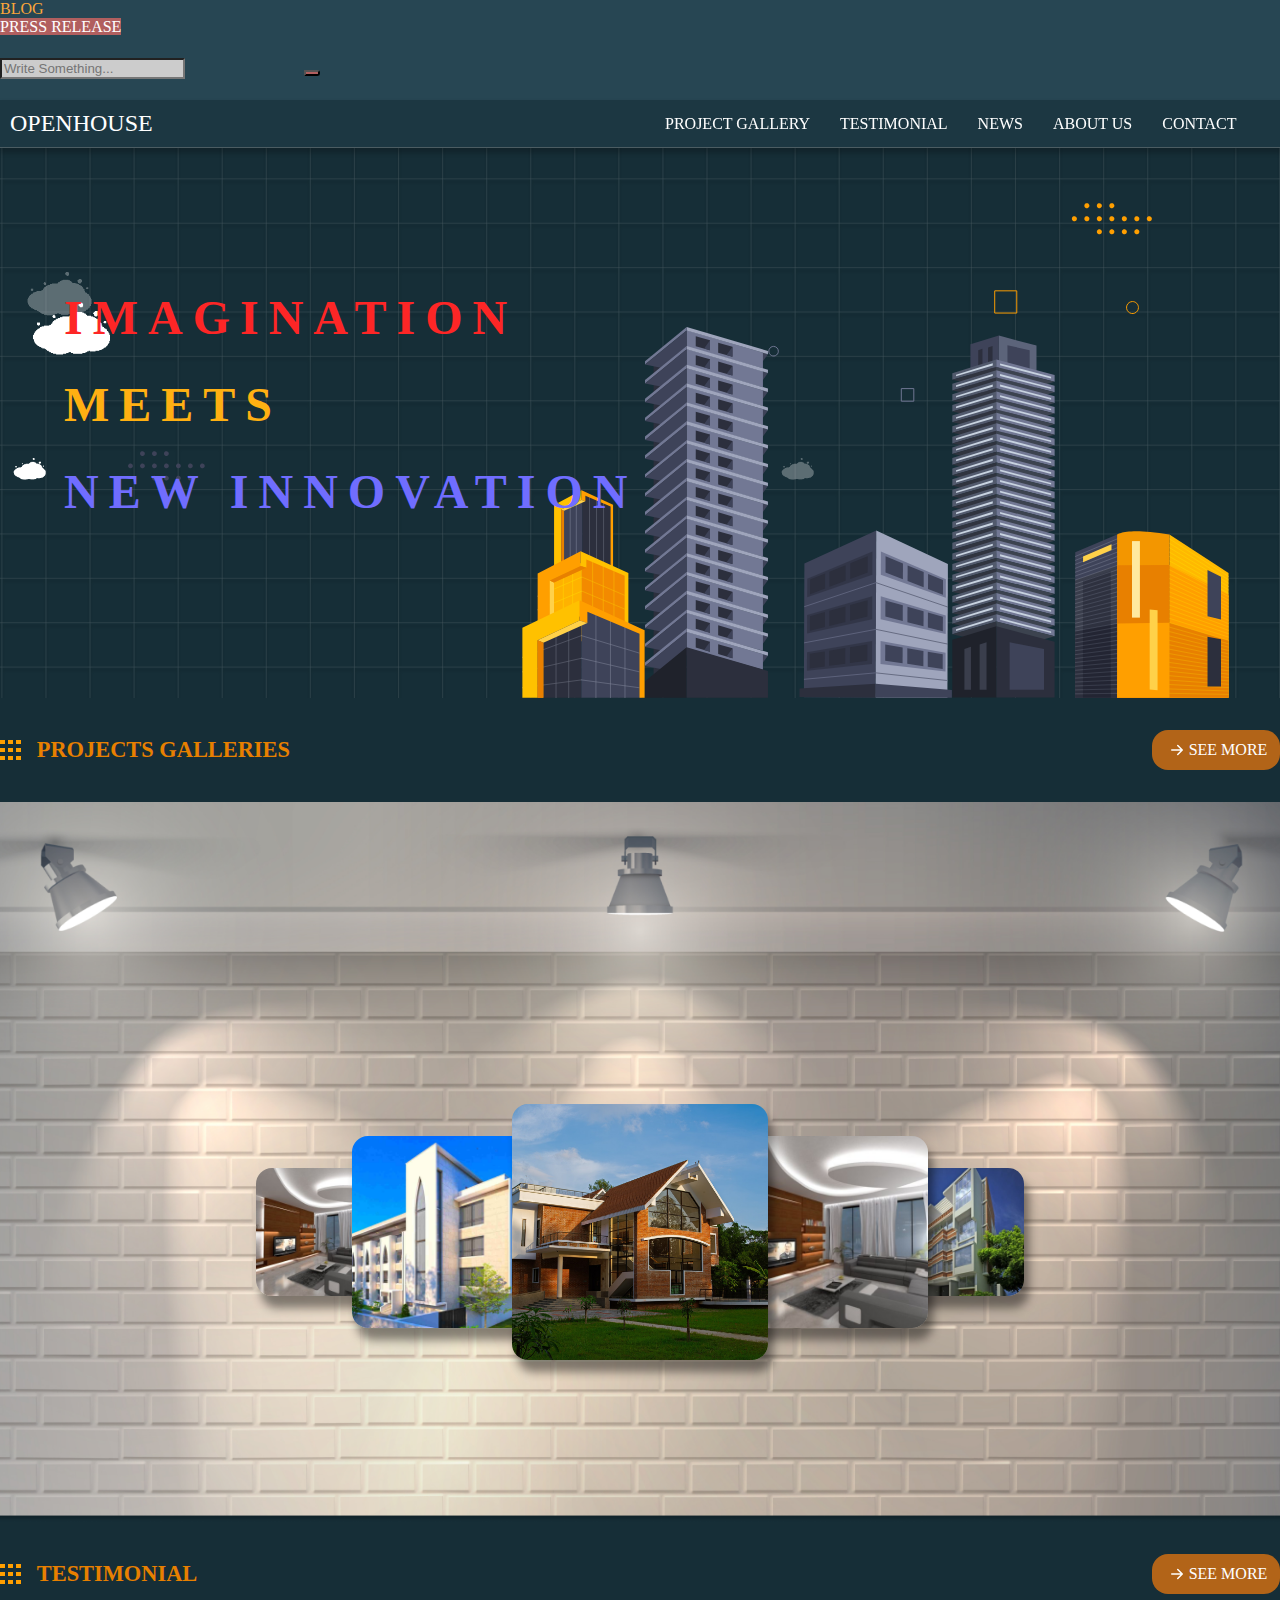
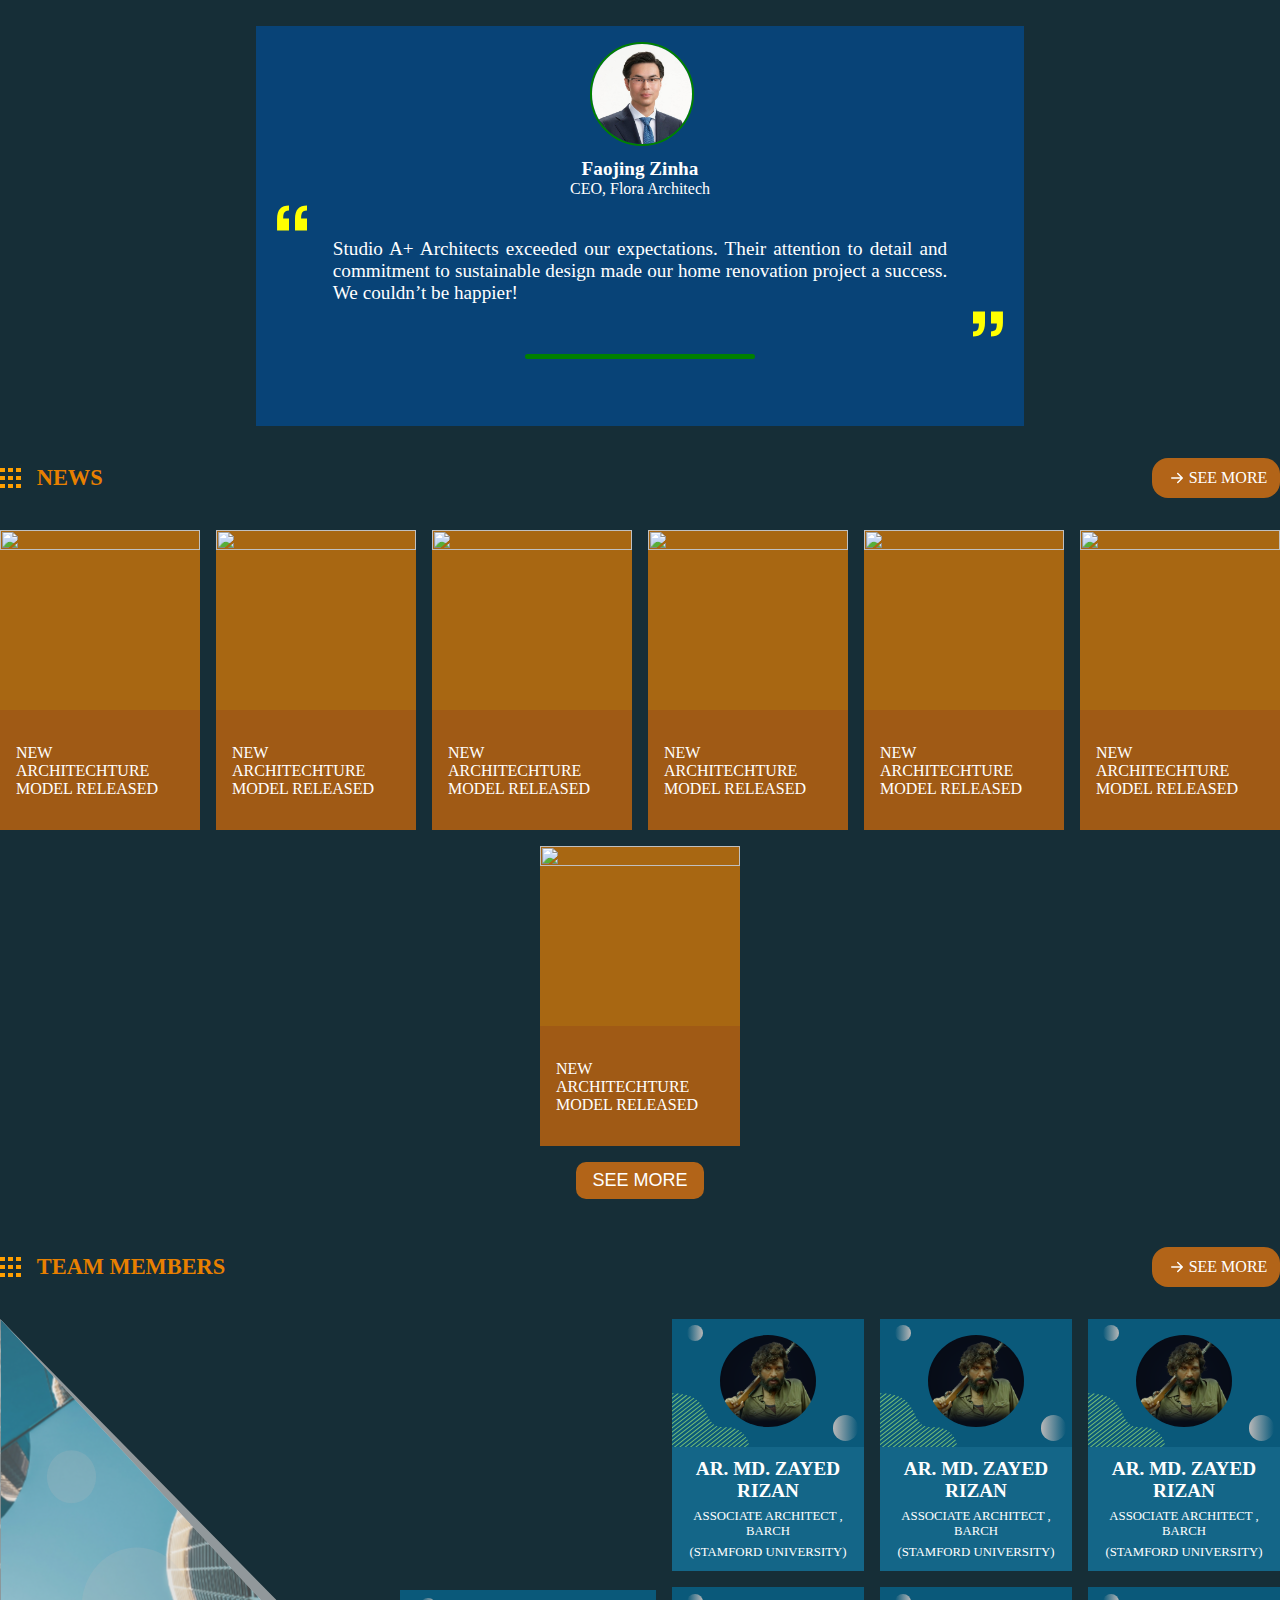
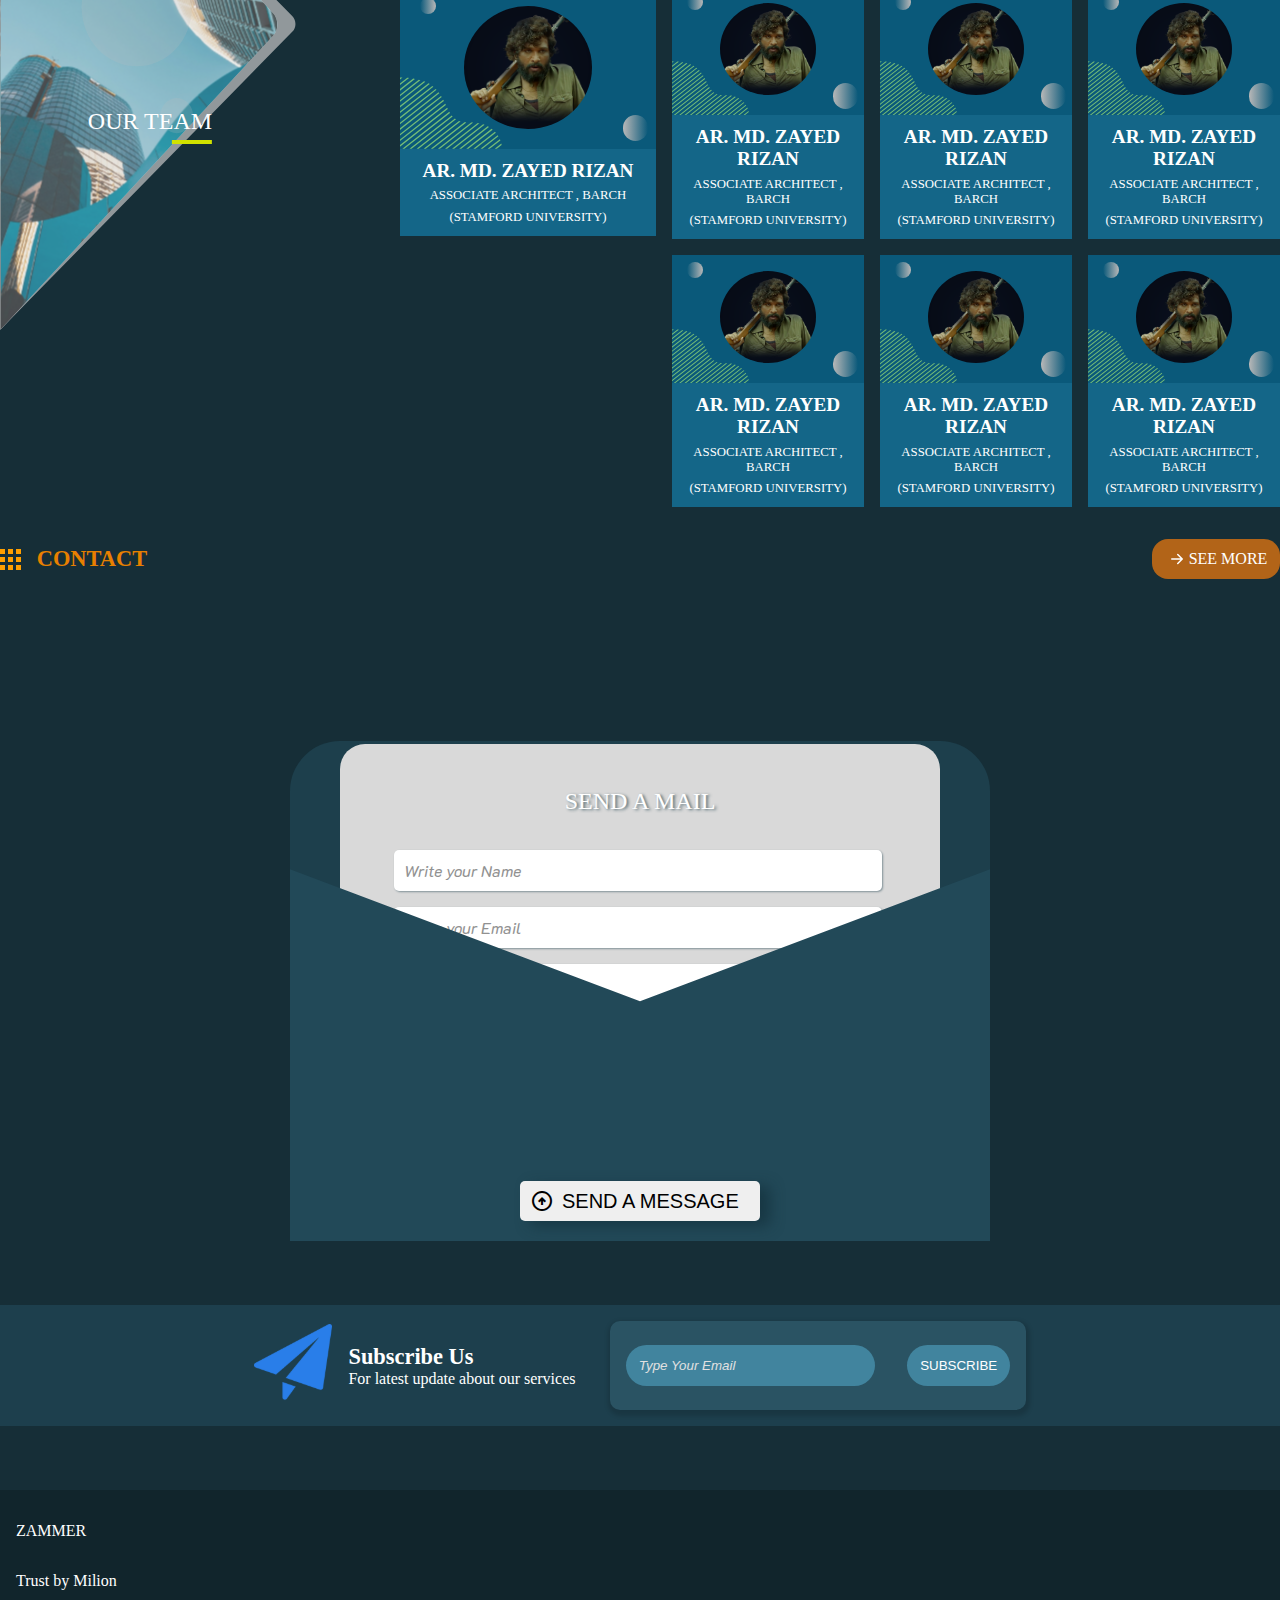
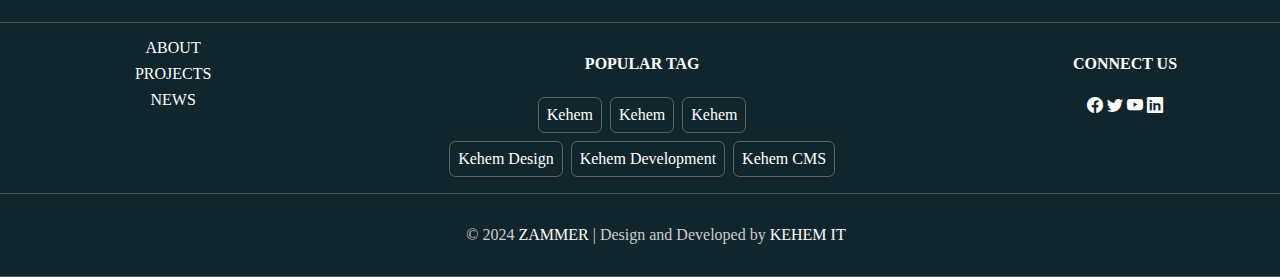
==== index.html @ 605ec325 "Ball" ====
<!DOCTYPE html>
<html lang="en">

<head>
    <meta charset="UTF-8">
    <meta name="viewport" content="width=device-width, initial-scale=1.0">
    <title>Head Parallax</title>
    <link rel="stylesheet" href="style.css">
    <!-- MASTORS CDN -->
    <link rel="stylesheet" href="https://surajit-singha-sisir.github.io/mastorCDN/mastors.css">
    <!-- Option 1: Include in HTML -->
    <link rel="stylesheet" href="https://cdn.jsdelivr.net/npm/bootstrap-icons@1.3.0/font/bootstrap-icons.css">
    <link rel="stylesheet"
        href="https://fonts.googleapis.com/css2?family=Material+Symbols+Outlined:opsz,wght,FILL,GRAD@20..48,100..700,0..1,-50..200" />
    <link rel="stylesheet" href="https://cdnjs.cloudflare.com/ajax/libs/font-awesome/6.5.1/css/all.min.css"
        integrity="sha512-DTOQO9RWCH3ppGqcWaEA1BIZOC6xxalwEsw9c2QQeAIftl+Vegovlnee1c9QX4TctnWMn13TZye+giMm8e2LwA=="
        crossorigin="anonymous" referrerpolicy="no-referrer" />
    <!-- GOOGLE FONT K2D -->
    <link rel="preconnect" href="https://fonts.googleapis.com">
    <link rel="preconnect" href="https://fonts.gstatic.com" crossorigin>
    <link
        href="https://fonts.googleapis.com/css2?family=K2D:ital,wght@0,100;0,200;0,300;0,400;0,500;0,600;0,700;0,800;1,100;1,200;1,300;1,400;1,500;1,600;1,700;1,800&display=swap"
        rel="stylesheet">
    <!-- jQuery library -->
    <script src="https://cdnjs.cloudflare.com/ajax/libs/jquery/3.6.0/jquery.min.js"></script>
    <script src="https://code.jquery.com/jquery-3.6.0.min.js"></script>
    <script src="https://code.jquery.com/ui/1.12.1/jquery-ui.min.js"></script>
    <script src="https://cdn.jsdelivr.net/npm/gsap@3.12.5/dist/gsap.min.js"></script>

</head>
<style>
    /* NAV MENUBAR END */
</style>

<body>
    <!-- NAVBAR START -->
    <div class="bodyContainer">

        <!-- TOP ROW = BLOG PRESS RELEASE SEARCH BAR-->
        <div class="blogReleaseSearch text__10 flexWrap flexJustifyCenterAlignCenter gap__10">
            <a href="#" class="blog text__White">
                <i class="fa-solid fa-blog"></i>
                <span>BLOG</span>
            </a>

            <!-- pressRelease AND searchBar -->
            <div class="flexJustifyCenterAlignCenter flexWrap gap__10">
                <a href="#" class="pressRelease bg__B15F5F paddingLR__05 paddingTB__02 border__Rad_30 text__White">
                    <span>PRESS RELEASE</span>
                    <i class="fa-solid fa-bullhorn text__Cyan"></i>
                </a>

                <!-- SEARCH BAR -->
                <div class="searchBar">
                    <input
                        class="position__Absolute left__0 zIndex__0 width__100 text__Align_Center border__Rad_50 border__00 height__25rem bg__ccc border__OutlineNone"
                        type="text" placeholder="Write Something...">

                    <a class="position__Absolute right__0 zIndex__5" href="#">
                        <button type="submit"
                            class="paddingTB__05 bg__B15F5F text__White paddingLR__10 borderLB__Rad_50 border__00 height__25rem cursor__Pointer"
                            type="submit">
                            <i class="fa-solid fa-search text__14"></i>
                        </button>
                    </a>
                </div>
            </div>
        </div>


        <!-- 2ND ROW = LOGO, MENUS HAMBURGER -->
        <div class="navMainContainer">
            <nav class="navbar">
                <!-- HAMBURGER -->
                <div class="hamburger" id="hamburger">
                    <div class="bar border__Rad_10"></div>
                    <div class="bar barA border__Rad_10"></div>
                    <div class="bar border__Rad_10"></div>
                </div>

                <div class="logo">OPENHOUSE</div>
                <div class="navMenuContainer">
                    <div class="nav-items">
                        <a href="#projectGallery">PROJECT GALLERY</a>
                        <a href="#testimonial">TESTIMONIAL</a>
                        <a href="#news">NEWS</a>
                        <a href="#teamMembers">ABOUT US</a>
                        <a href="#envelop">CONTACT</a>
                    </div>
                </div>
            </nav>
        </div>
    </div>
    <!-- NAVBAR END -->




    <!-- PARALLAX START -->
    <div class="openHouseParallax">
        <img class="ohp-cloud" src="images/Cloud.gif" alt="">
        <img class="ohp-cloud2" src="images/Cloud.gif" alt="">
        <img class="ohp-cloud3" src="images/Cloud.gif" alt="">
        <img class="ohp-cloud4" src="images/Cloud.gif" alt="">
        <img class="ohp-bg" src="svgs/bg.svg" alt="">
        <img class="ohp-props" src="svgs/props.svg" alt="">
        <img class="ohp-props2" src="svgs/props 2.svg" alt="">
        <div class="ohp60">
            <img class="ohp-building1" src="svgs/Building3.svg" alt="">
            <img class="ohp-building2" src="svgs/Building2.svg" alt="">
            <img class="ohp-building3" src="svgs/Building1.svg" alt="">
            <img class="ohp-building4" src="svgs/Building5.svg" alt="">
            <img class="ohp-building5" src="svgs/Building4.svg" alt="">
        </div>
        <div class="ohp-inBetweenContent">
            <h1>IMAGINATION</h1>
            <h1>MEETS</h1>
            <h1>NEW INNOVATION</h1>
        </div>
        <div class="ohp-bottomTop">
            <img src="bottom.svg" alt="">
        </div>
    </div>
    <!---------------------------------------
                PARALLAX END
    ---------------------------------------->

    <!---------------------------------------
                CATEGORY NAME START
    ---------------------------------------->
    <div class="categoryName">
        <div class="leftSide">
            <!-- 9 matrix dots -->
            <div class="dots">
                <div class="dotLine">
                    <div class="dot"></div>
                    <div class="dot"></div>
                    <div class="dot"></div>
                </div>
                <div class="dotLine">
                    <div class="dot"></div>
                    <div class="dot"></div>
                    <div class="dot"></div>
                </div>
                <div class="dotLine">
                    <div class="dot"></div>
                    <div class="dot"></div>
                    <div class="dot"></div>
                </div>
            </div>
            <a href="#projectGallery" id="projectGallery">
                <h2>PROJECTS GALLERIES</h2>
            </a>
        </div>
        <a class="rightSide" href="#" title="ALL THE CATEGORY ARTICLES ">
            <img src="svgs/arrow-right-short.svg" alt="SEE MORE">
            SEE MORE
        </a>
    </div>
    <!---------------------------------------
                CATEGORY NAME END
    ---------------------------------------->


    <!---------------------------------------
                PROJECT GALLERY START
    ---------------------------------------->
    <div class="projectGallery">
        <div class="ohp-InnerBlock">
            <div class="background">
                <!-- <img class="ohp-backgroundLight" alt="" src="gaimages/llery.png"> -->

                <div class="relativeWidth10 gal-1 galls"><img src="images/gal-1.png" alt=""></div>
                <div class="relativeWidth15 gal-2 galls"><img src="images/gal-2.png" alt=""></div>
                <div class="relativeWidth20 gal-3 galls"><img src="images/gal-3.png" alt=""></div>
                <div class="relativeWidth15 gal-4 galls"><img src="images/gal-4.png" alt=""></div>
                <div class="relativeWidth10 gal-5 galls"><img src="images/gal-5.png" alt=""></div>
                <audio id="audioPlayer" src="resources/gun.mp3"></audio>
            </div>
        </div>
    </div>
    <!---------------------------------------
                PROJECT GALLERY END
    ---------------------------------------->

    <!---------------------------------------
                CATEGORY NAME START
    ---------------------------------------->
    <div class="categoryName">
        <div class="leftSide">
            <!-- 9 matrix dots -->
            <div class="dots">
                <div class="dotLine">
                    <div class="dot"></div>
                    <div class="dot"></div>
                    <div class="dot"></div>
                </div>
                <div class="dotLine">
                    <div class="dot"></div>
                    <div class="dot"></div>
                    <div class="dot"></div>
                </div>
                <div class="dotLine">
                    <div class="dot"></div>
                    <div class="dot"></div>
                    <div class="dot"></div>
                </div>
            </div>
            <a href="#testimonial" id="testimonial">
                <h2>TESTIMONIAL</h2>
            </a>
        </div>
        <a class="rightSide" href="#" title="ALL THE CATEGORY ARTICLES ">
            <img src="svgs/arrow-right-short.svg" alt="SEE MORE">
            SEE MORE
        </a>
    </div>
    <!---------------------------------------
                CATEGORY NAME END
    ---------------------------------------->
    <!---------------------------------------
                TESTIMONIAL START
    ---------------------------------------->

    <div class="testimonial_body">
        <!-- TESTIMONIAL SECTION -->
        <div class="testimonial">
            <div>
                <div class="circle_profile">
                    <img src="images/CEO - Faojing Zinha.jpeg" alt="profile picture of putung">
                </div>
                <div class="designation">
                    <div class="ceoName">Faojing Zinha</div>
                    <div class="ceoDes">CEO, Flora Architech</div>
                </div>
            </div>
            <div class="quote quote1">
                <img src="svgs/quote2.svg" alt="first quote">
            </div>
            <div class="testimonial_text">
                Studio A+ Architects exceeded our expectations. Their attention to detail and commitment to sustainable
                design made our home renovation project a success. We couldn’t be happier!
            </div>
            <div class="quote quote2">
                <img src="svgs/quote1.svg" alt="second quote">
            </div>
            <div class="progressBar">
                <div></div>
            </div>
        </div>

        <!-- TESTIMONIAL SECTION -->
        <div class="testimonial">
            <div>
                <div class="circle_profile">
                    <img src="images/CEO - Jack Dorsey.jpg" alt="profile picture of putung">
                </div>
                <div class="designation">
                    <p class="ceoName">Jack Dorsey</p>
                    <p class="ceoDes">CEO, Aurora Ltd.</p>
                </div>
            </div>
            <div class="quote quote1">
                <img src="svgs/quote2.svg" alt="first quote">
            </div>
            <div class="testimonial_text">
                Studio A+ Architects exceeded our expectations. Their attention to detail and commitment to sustainable
                design made our home renovation project a success. We couldn’t be happier!
            </div>
            <div class="quote quote2">
                <img src="svgs/quote1.svg" alt="second quote">
            </div>
            <div class="progressBar">
                <div></div>
            </div>
        </div>

        <!-- TESTIMONIAL SECTION -->
        <div class="testimonial">
            <div>
                <div class="circle_profile">
                    <img src="images/CEO - Jamini Mark.avif" alt="profile picture of putung">
                </div>
                <div class="designation">
                    <div class="ceoName">Jamini Mark</div>
                    <div class="ceoDes">CEO, Harmble Architech</div>
                </div>
            </div>
            <div class="quote quote1">
                <img src="svgs/quote2.svg" alt="first quote">
            </div>
            <div class="testimonial_text">
                Working with Urban Design Collaborative was a pleasure. Their innovative designs transformed our office
                space, making it both functional and aesthetically pleasing. Highly recommended!
            </div>
            <div class="quote quote2">
                <img src="svgs/quote1.svg" alt="second quote">
            </div>
            <div class="progressBar">
                <div></div>
            </div>
        </div>

        <!-- TESTIMONIAL SECTION -->
        <div class="testimonial">
            <div>
                <div class="circle_profile">
                    <img src="images/CEO -Oawsi Barabura.jpg" alt="profile picture of putung">
                </div>
                <div class="designation">
                    <div class="ceoName">Oasi Barabura</div>
                    <div class="ceoDes">CEO, Disemble Arehic</div>
                </div>
            </div>
            <div class="quote quote1">
                <img src="svgs/quote2.svg" alt="first quote">
            </div>
            <div class="testimonial_text">
                Harborview Architects turned our vision into reality. Their team’s expertise in blending modern and
                traditional elements created a timeless design for our beachfront property.
            </div>
            <div class="quote quote2">
                <img src="svgs/quote1.svg" alt="second quote">
            </div>
            <div class="progressBar">
                <div id="progressRunner"></div>
            </div>
        </div>
    </div>
    <!---------------------------------------
                TESTIMONIAL END
    ---------------------------------------->


    <!---------------------------------------
                CATEGORY NAME START
    ---------------------------------------->
    <div class="categoryName">
        <div class="leftSide">
            <!-- 9 matrix dots -->
            <div class="dots">
                <div class="dotLine">
                    <div class="dot"></div>
                    <div class="dot"></div>
                    <div class="dot"></div>
                </div>
                <div class="dotLine">
                    <div class="dot"></div>
                    <div class="dot"></div>
                    <div class="dot"></div>
                </div>
                <div class="dotLine">
                    <div class="dot"></div>
                    <div class="dot"></div>
                    <div class="dot"></div>
                </div>
            </div>
            <a href="#testimonial" id="news">
                <h2>NEWS</h2>
            </a>
        </div>
        <a class="rightSide" href="#" title="ALL THE CATEGORY ARTICLES ">
            <img src="svgs/arrow-right-short.svg" alt="SEE MORE">
            SEE MORE
        </a>
    </div>
    <!---------------------------------------
                CATEGORY NAME END
    ---------------------------------------->

    <!------------------------------
            NEWS BLOCK START 
    ------------------------------->
    <div class="newsBlock">

        <div class="newsMainBody">
            <!-- AN ARCHITECH NEWS ITEM -->
            <a href="#" class="architechNewsBlockContainer">

                <div class="architechImg">
                    <div class="architechInnerContainer">
                        <img src="https://dummyimage.com/800x800" alt="">
                    </div>
                </div>

                <div class="architechText">
                    <div class="architechAllText">
                        <div class="blogTitle">NEW ARCHITECHTURE MODEL RELEASED</div>
                        <div class="blogSubTitle">
                            <p>Lorem ipsum dolor sit, amet consectetur adipisicing elit. Deserunt
                                necessitatibus corrupti ipsa blanditiis ipsam soluta, eligendi voluptate, iste expedita
                                sapiente
                                tempora aspernatur repellat officia cum iusto. Iusto molestias optio quod.
                            </p>
                        </div>
                    </div>
                </div>

            </a>
            <!-- AN ARCHITECH NEWS ITEM -->
            <a href="#" class="architechNewsBlockContainer">

                <div class="architechImg">
                    <div class="architechInnerContainer">
                        <img src="https://dummyimage.com/600x600/000/fff" alt="">
                    </div>
                </div>

                <div class="architechText">
                    <div class="architechAllText">
                        <div class="blogTitle">NEW ARCHITECHTURE MODEL RELEASED</div>
                        <div class="blogSubTitle">
                            <p>Lorem ipsum dolor sit, amet consectetur adipisicing elit. Deserunt
                                necessitatibus corrupti ipsa blanditiis ipsam soluta, eligendi voluptate, iste expedita
                                sapiente
                                tempora aspernatur repellat officia cum iusto. Iusto molestias optio quod.
                            </p>
                        </div>
                    </div>
                </div>

            </a>
            <!-- AN ARCHITECH NEWS ITEM -->
            <a href="#" class="architechNewsBlockContainer">

                <div class="architechImg">
                    <div class="architechInnerContainer">
                        <img src="https://dummyimage.com/600x600/000/a3c" alt="">
                    </div>
                </div>

                <div class="architechText">
                    <div class="architechAllText">
                        <div class="blogTitle">NEW ARCHITECHTURE MODEL RELEASED</div>
                        <div class="blogSubTitle">
                            <p>Lorem ipsum dolor sit, amet consectetur adipisicing elit. Deserunt
                                necessitatibus corrupti ipsa blanditiis ipsam soluta, eligendi voluptate, iste expedita
                                sapiente
                                tempora aspernatur repellat officia cum iusto. Iusto molestias optio quod.
                            </p>
                        </div>
                    </div>
                </div>

            </a>
            <!-- AN ARCHITECH NEWS ITEM -->
            <a href="#" class="architechNewsBlockContainer">

                <div class="architechImg">
                    <div class="architechInnerContainer">
                        <img src="https://dummyimage.com/600x600/caa/fff" alt="">
                    </div>
                </div>

                <div class="architechText">
                    <div class="architechAllText">
                        <div class="blogTitle">NEW ARCHITECHTURE MODEL RELEASED</div>
                        <div class="blogSubTitle">
                            <p>Lorem ipsum dolor sit, amet consectetur adipisicing elit. Deserunt
                                necessitatibus corrupti ipsa blanditiis ipsam soluta, eligendi voluptate, iste expedita
                                sapiente
                                tempora aspernatur repellat officia cum iusto. Iusto molestias optio quod.
                            </p>
                        </div>
                    </div>
                </div>

            </a>
            <!-- AN ARCHITECH NEWS ITEM -->
            <a href="#" class="architechNewsBlockContainer">

                <div class="architechImg">
                    <div class="architechInnerContainer">
                        <img src="https://dummyimage.com/600x600/caa/fff" alt="">
                    </div>
                </div>

                <div class="architechText">
                    <div class="architechAllText">
                        <div class="blogTitle">NEW ARCHITECHTURE MODEL RELEASED</div>
                        <div class="blogSubTitle">
                            <p>Lorem ipsum dolor sit, amet consectetur adipisicing elit. Deserunt
                                necessitatibus corrupti ipsa blanditiis ipsam soluta, eligendi voluptate, iste expedita
                                sapiente
                                tempora aspernatur repellat officia cum iusto. Iusto molestias optio quod.
                            </p>
                        </div>
                    </div>
                </div>

            </a>
            <!-- AN ARCHITECH NEWS ITEM -->
            <a href="#" class="architechNewsBlockContainer">

                <div class="architechImg">
                    <div class="architechInnerContainer">
                        <img src="https://dummyimage.com/600x600/caa/fff" alt="">
                    </div>
                </div>

                <div class="architechText">
                    <div class="architechAllText">
                        <div class="blogTitle">NEW ARCHITECHTURE MODEL RELEASED</div>
                        <div class="blogSubTitle">
                            <p>Lorem ipsum dolor sit, amet consectetur adipisicing elit. Deserunt
                                necessitatibus corrupti ipsa blanditiis ipsam soluta, eligendi voluptate, iste expedita
                                sapiente
                                tempora aspernatur repellat officia cum iusto. Iusto molestias optio quod.
                            </p>
                        </div>
                    </div>
                </div>

            </a>
            <!-- AN ARCHITECH NEWS ITEM -->
            <a href="#" class="architechNewsBlockContainer">

                <div class="architechImg">
                    <div class="architechInnerContainer">
                        <img src="https://dummyimage.com/600x600/caa/fff" alt="">
                    </div>
                </div>

                <div class="architechText">
                    <div class="architechAllText">
                        <div class="blogTitle">NEW ARCHITECHTURE MODEL RELEASED</div>
                        <div class="blogSubTitle">
                            <p>Lorem ipsum dolor sit, amet consectetur adipisicing elit. Deserunt
                                necessitatibus corrupti ipsa blanditiis ipsam soluta, eligendi voluptate, iste expedita
                                sapiente
                                tempora aspernatur repellat officia cum iusto. Iusto molestias optio quod.
                            </p>
                        </div>
                    </div>
                </div>

            </a>
        </div>
        <div class="seeMoreBtn">
            <button type="submit">SEE MORE</button>
        </div>
    </div>
    <!------------------------------
            NEWS BLOCK END 
    ------------------------------->


    <!---------------------------------------
                CATEGORY NAME START
    ---------------------------------------->
    <div class="categoryName">
        <div class="leftSide">
            <!-- 9 matrix dots -->
            <div class="dots">
                <div class="dotLine">
                    <div class="dot"></div>
                    <div class="dot"></div>
                    <div class="dot"></div>
                </div>
                <div class="dotLine">
                    <div class="dot"></div>
                    <div class="dot"></div>
                    <div class="dot"></div>
                </div>
                <div class="dotLine">
                    <div class="dot"></div>
                    <div class="dot"></div>
                    <div class="dot"></div>
                </div>
            </div>
            <a href="#teamMembers" id="teamMembers">
                <h2>TEAM MEMBERS</h2>
            </a>
        </div>
        <a class="rightSide" href="#" title="ALL THE CATEGORY ARTICLES ">
            <img src="svgs/arrow-right-short.svg" alt="SEE MORE">
            SEE MORE
        </a>
    </div>
    <!---------------------------------------
                CATEGORY NAME END
    ---------------------------------------->

    <!---------------------------------------
                TEAM MEMBERS START
    ---------------------------------------->
    <div class="teamContainer">
        <section class="left">
            <div class="ourTeamText">
                <div class="team-bg">
                    <!-- SVG START -->
                    <img src="svgs/team-bg.svg" alt="">
                    <!-- SVG END -->
                    <p>OUR TEAM</p>
                </div>
            </div>
        </section>

        <section class="leftRes">
            <p>OUR TEAM</p>
        </section>

        <section class="center">
            <!-- MEMBER - 1 -->
            <div class="teamMember teamCEO">
                <div class="member-pattern">
                    <div class="member-sm-cicle"></div>
                    <div class="member-bg-cicle"></div>
                    <div class="line-pattern">
                        <img src="svgs/LINES.svg" alt="">
                    </div>
                    <span class="member-img">
                        <div>
                            <img src="images/puspa 2.png" alt="" />
                        </div>
                    </span>
                </div>

                <section class="teamMemberName">
                    <div class="teamNameContainer">
                        <p>AR. MD. ZAYED RIZAN</p>
                        <p>ASSOCIATE ARCHITECT , BARCH</p>
                        <p>(STAMFORD UNIVERSITY)</p>
                    </div>
                </section>
            </div>
        </section>

        <div class="right">
            <!-- MEMBER - 2 -->
            <div class="teamMember">
                <div class="member-pattern">
                    <div class="member-sm-cicle"></div>
                    <div class="member-bg-cicle"></div>
                    <div class="line-pattern">
                        <img src="svgs/LINES.svg" alt="">
                    </div>
                    <span class="member-img">
                        <div>
                            <img src="images/puspa 2.png" alt="" />
                        </div>
                    </span>
                </div>

                <section class="teamMemberName">
                    <div class="teamNameContainer">
                        <p>AR. MD. ZAYED RIZAN</p>
                        <p>ASSOCIATE ARCHITECT , BARCH</p>
                        <p>(STAMFORD UNIVERSITY)</p>
                    </div>
                </section>
            </div>


            <!-- MEMBER - 3 -->
            <div class="teamMember">
                <div class="member-pattern">
                    <div class="member-sm-cicle"></div>
                    <div class="member-bg-cicle"></div>
                    <div class="line-pattern">
                        <img src="svgs/LINES.svg" alt="">
                    </div>
                    <span class="member-img">
                        <div>
                            <img src="images/puspa 2.png" alt="" />
                        </div>
                    </span>
                </div>

                <section class="teamMemberName">
                    <div class="teamNameContainer">
                        <p>AR. MD. ZAYED RIZAN</p>
                        <p>ASSOCIATE ARCHITECT , BARCH</p>
                        <p>(STAMFORD UNIVERSITY)</p>
                    </div>
                </section>
            </div>

            <!-- MEMBER - 4 -->
            <div class="teamMember">
                <div class="member-pattern">
                    <div class="member-sm-cicle"></div>
                    <div class="member-bg-cicle"></div>
                    <div class="line-pattern">
                        <img src="svgs/LINES.svg" alt="">
                    </div>
                    <span class="member-img">
                        <div>
                            <img src="images/puspa 2.png" alt="" />
                        </div>
                    </span>
                </div>

                <section class="teamMemberName">
                    <div class="teamNameContainer">
                        <p>AR. MD. ZAYED RIZAN</p>
                        <p>ASSOCIATE ARCHITECT , BARCH</p>
                        <p>(STAMFORD UNIVERSITY)</p>
                    </div>
                </section>
            </div>

            <!-- MEMBER - 5 -->
            <div class="teamMember">
                <div class="member-pattern">
                    <div class="member-sm-cicle"></div>
                    <div class="member-bg-cicle"></div>
                    <div class="line-pattern">
                        <img src="svgs/LINES.svg" alt="">
                    </div>
                    <span class="member-img">
                        <div>
                            <img src="images/puspa 2.png" alt="" />
                        </div>
                    </span>
                </div>

                <section class="teamMemberName">
                    <div class="teamNameContainer">
                        <p>AR. MD. ZAYED RIZAN</p>
                        <p>ASSOCIATE ARCHITECT , BARCH</p>
                        <p>(STAMFORD UNIVERSITY)</p>
                    </div>
                </section>
            </div>


            <!-- MEMBER - 6 -->
            <div class="teamMember">
                <div class="member-pattern">
                    <div class="member-sm-cicle"></div>
                    <div class="member-bg-cicle"></div>
                    <div class="line-pattern">
                        <img src="svgs/LINES.svg" alt="">
                    </div>
                    <span class="member-img">
                        <div>
                            <img src="images/puspa 2.png" alt="" />
                        </div>
                    </span>
                </div>

                <section class="teamMemberName">
                    <div class="teamNameContainer">
                        <p>AR. MD. ZAYED RIZAN</p>
                        <p>ASSOCIATE ARCHITECT , BARCH</p>
                        <p>(STAMFORD UNIVERSITY)</p>
                    </div>
                </section>
            </div>


            <!-- MEMBER - 7 -->
            <div class="teamMember">
                <div class="member-pattern">
                    <div class="member-sm-cicle"></div>
                    <div class="member-bg-cicle"></div>
                    <div class="line-pattern">
                        <img src="svgs/LINES.svg" alt="">
                    </div>
                    <span class="member-img">
                        <div>
                            <img src="images/puspa 2.png" alt="" />
                        </div>
                    </span>
                </div>

                <section class="teamMemberName">
                    <div class="teamNameContainer">
                        <p>AR. MD. ZAYED RIZAN</p>
                        <p>ASSOCIATE ARCHITECT , BARCH</p>
                        <p>(STAMFORD UNIVERSITY)</p>
                    </div>
                </section>
            </div>


            <!-- MEMBER - 8 -->
            <div class="teamMember">
                <div class="member-pattern">
                    <div class="member-sm-cicle"></div>
                    <div class="member-bg-cicle"></div>
                    <div class="line-pattern">
                        <img src="svgs/LINES.svg" alt="">
                    </div>
                    <span class="member-img">
                        <div>
                            <img src="images/puspa 2.png" alt="" />
                        </div>
                    </span>
                </div>

                <section class="teamMemberName">
                    <div class="teamNameContainer">
                        <p>AR. MD. ZAYED RIZAN</p>
                        <p>ASSOCIATE ARCHITECT , BARCH</p>
                        <p>(STAMFORD UNIVERSITY)</p>
                    </div>
                </section>
            </div>


            <!-- MEMBER - 9 -->
            <div class="teamMember">
                <div class="member-pattern">
                    <div class="member-sm-cicle"></div>
                    <div class="member-bg-cicle"></div>
                    <div class="line-pattern">
                        <img src="svgs/LINES.svg" alt="">
                    </div>
                    <span class="member-img">
                        <div>
                            <img src="images/puspa 2.png" alt="" />
                        </div>
                    </span>
                </div>

                <section class="teamMemberName">
                    <div class="teamNameContainer">
                        <p>AR. MD. ZAYED RIZAN</p>
                        <p>ASSOCIATE ARCHITECT , BARCH</p>
                        <p>(STAMFORD UNIVERSITY)</p>
                    </div>
                </section>
            </div>


            <!-- MEMBER - 10 -->
            <div class="teamMember">
                <div class="member-pattern">
                    <div class="member-sm-cicle"></div>
                    <div class="member-bg-cicle"></div>
                    <div class="line-pattern">
                        <img src="svgs/LINES.svg" alt="">
                    </div>
                    <span class="member-img">
                        <div>
                            <img src="images/puspa 2.png" alt="" />
                        </div>
                    </span>
                </div>

                <section class="teamMemberName">
                    <div class="teamNameContainer">
                        <p>AR. MD. ZAYED RIZAN</p>
                        <p>ASSOCIATE ARCHITECT , BARCH</p>
                        <p>(STAMFORD UNIVERSITY)</p>
                    </div>
                </section>
            </div>
        </div>
        </label>
    </div>
    <!---------------------------------------
                TEAM MEMBERS END
    ---------------------------------------->




    <!---------------------------------------
                CATEGORY NAME START
    ---------------------------------------->
    <div class="categoryName">
        <div class="leftSide">
            <!-- 9 matrix dots -->
            <div class="dots">
                <div class="dotLine">
                    <div class="dot"></div>
                    <div class="dot"></div>
                    <div class="dot"></div>
                </div>
                <div class="dotLine">
                    <div class="dot"></div>
                    <div class="dot"></div>
                    <div class="dot"></div>
                </div>
                <div class="dotLine">
                    <div class="dot"></div>
                    <div class="dot"></div>
                    <div class="dot"></div>
                </div>
            </div>
            <a href="envelop" id="envelop">
                <h2>CONTACT</h2>
            </a>
        </div>
        <a class="rightSide" href="#envelop" title="ALL THE CATEGORY ARTICLES ">
            <img src="svgs/arrow-right-short.svg" alt="SEE MORE">
            SEE MORE
        </a>
    </div>
    <!---------------------------------------
                CATEGORY NAME END
    ---------------------------------------->

    <!---------------------------------------
                ENVELOP START
    ---------------------------------------->

    <div class="envelop">
        <div class="inner-envelop">
            <div class="back-envelop"></div>
            <form action="#">
                <p>SEND A MAIL</p>
                <div id="allInputs">
                    <input type="text" placeholder="Write your Name" required>
                    <input type="email" placeholder="Write your Email" required>
                    <textarea rows="4" cols="50" placeholder="Write your Mail here..." required></textarea>
                </div>
                <input type="submit" value="SEND">
            </form>

            <div class="top-envelop">
                <div class="top-main-envelop radius"></div>
                <button>
                    <span class="material-symbols-outlined">arrow_circle_up</span>
                    <p>SEND A MESSAGE</p>
                </button>
            </div>
        </div>
    </div>

    <!---------------------------------------
                ENVELOP END
    ---------------------------------------->

    <!------------------------------
            SUBSCRIBE US START
    ------------------------------->
    <div class="subscribeUs">
        <div class="subscribeUsInner">
            <div class="arrowText">
                <div class="arrow">
                    <img src="svgs/Arrow.svg" alt="">
                </div>
                <div class="text">
                    <h2>Subscribe Us</h2>
                    <p>For latest update about our services</p>
                </div>
            </div>
            <div class="emailDiv">
                <div class="emailBox">
                    <input type="email" placeholder="Type Your Email">
                </div>
                <div class="emailButton">
                    <input type="submit" value="SUBSCRIBE">
                </div>
            </div>
        </div>
    </div>
    <!------------------------------
            SUBSCRIBE US END
    ------------------------------->
    <!---------------------------------------
                PROJECTS FOOTER START
    ---------------------------------------->

    <footer class="footer">
        <div class="row ColAlignLeft">
            <p>ZAMMER</p>
            <p>Trust by Milion</p>
        </div>
        <div class="row">
            <div class="col flexJustifyStart">
                <a href="#">ABOUT</a>
                <a href="#">PROJECTS</a>
                <a href="#">NEWS</a>
            </div>
            <div class="col">
                <p>Popular Tag</p>
                <div class="tagsAlignRow">
                    <a class="tag" href="#">Kehem</a>
                    <a class="tag" href="#">Kehem</a>
                    <a class="tag" href="#">Kehem</a>
                </div>
                <div class="tagsAlignRow">
                    <a class="tag" href="#">Kehem Design</a>
                    <a class="tag" href="#">Kehem Development</a>
                    <a class="tag" href="#">Kehem CMS</a>
                </div>
            </div>
            <div class="col">
                <p>Connect Us</p>
                <div>
                    <a href="#"><i class="bi bi-facebook"></i></a>
                    <a href="#"><i class="bi bi-twitter"></i></a>
                    <a href="#"><i class="bi bi-youtube"></i></a>
                    <a href="#"><i class="bi bi-linkedin"></i></a>
                </div>
            </div>
        </div>
        <div class="row credit">
            <p>&copy; 2024 <a href="#">ZAMMER</a> | Design and Developed by <a href="#">KEHEM IT</a></p>
        </div>
    </footer>
    <!---------------------------------------
                PROJECTS FOOTER END
    ---------------------------------------->
</body>
<script src="script.js"></script>

</html>
---- style.css ----
body {
  margin: 0 auto;
  padding: 0;
  width: 100%;
  box-sizing: border-box;
  background-color: #162e37;
}

a {
  text-decoration: none;
  color: white;
  font-size: 1rem;
}

a:hover {
  color: #fca739;
}

.text__B15F5F {
  color: #b15f5f;
}

.bg__B15F5F {
  background-color: #b15f5f;
}

.bg__ccc {
  background-color: #ccc;
}

.searchBar {
  position: relative;
  display: flex;
  justify-content: space-between;
  align-items: center;
  height: auto;
  width: 20rem;
  height: 4rem;
}

.borderLB__Rad_50 {
  border-top-right-radius: 5rem;
  border-bottom-right-radius: 5rem;
}

h2 {
  margin: 0;
  padding: 0;
  font-size: 1.4rem;
}

.tag {
  position: relative;
  border: 1px solid rgba(131, 131, 131, 0.6588235294);
  padding: 0.5rem;
  display: block;
  border-radius: 0.4rem;
}

.tag:hover {
  background-color: rgba(0, 0, 0, 0.3215686275);
}

.tagsAlignRow {
  display: flex;
  justify-content: space-between;
  align-items: center;
  gap: 0.5rem;
  flex-wrap: wrap;
}

.credit {
  color: #ccc;
  text-align: center;
}

.hide {
  display: none;
}

.material-symbols-outlined {
  font-variation-settings: "FILL" 0, "wght" 400, "GRAD" 0, "opsz" 24;
}

/* ------------NAV MENUBAR START ----------------- */
/* 2nd ROW */
.bodyContainer {
  width: 100%;
  position: sticky;
  top: 0;
  display: flex;
  justify-content: center;
  flex-direction: column;
  z-index: 5;
  /* NAVBAR START */
}
.bodyContainer .blogReleaseSearch {
  background-color: #274653;
}
.bodyContainer .navMainContainer {
  position: relative;
  border-bottom: 1px solid rgba(204, 204, 204, 0.2941176471);
  z-index: 5;
  box-shadow: 1px 4px 5px 1px rgba(2, 0, 0, 0.2196078431);
}
.bodyContainer .navMainContainer .navbar {
  width: 100%;
  display: flex;
  justify-content: space-between;
  align-items: center;
  padding: 10px;
  background-color: #1c3742;
  color: #fff;
  z-index: 5;
  /* HAMBURGER STYLE START */
}
.bodyContainer .navMainContainer .navbar > * {
  width: 80%;
  margin: 0 auto;
}
.bodyContainer .navMainContainer .navbar .hamburger {
  display: none;
  flex-direction: column;
  cursor: pointer;
}
.bodyContainer .navMainContainer .navbar .hamburger .bar {
  width: 30px;
  height: 3px;
  background-color: #edd5b9;
  margin: 4px 0;
  transition: transform 0.4s ease;
}
.bodyContainer .navMainContainer .navbar .hamburger .barA {
  width: 20px;
  transition: transform 0.4s ease;
}
.bodyContainer .navMainContainer .navbar .hamburger.active .bar:nth-child(1) {
  transform: translateY(12px) translateX(-5px) rotate(45deg);
}
.bodyContainer .navMainContainer .navbar .hamburger.active .bar:nth-child(2) {
  opacity: 0;
}
.bodyContainer .navMainContainer .navbar .hamburger.active .bar:nth-child(3) {
  transform: translateY(-10px) translateX(-4px) rotate(-45deg);
}
.bodyContainer .navMainContainer .navbar .logo {
  font-size: 1.5rem;
}

.navMenuContainer {
  width: -moz-max-content;
  width: max-content;
  margin-left: 1rem;
  overflow: hidden;
  transition: all 0.3s ease;
}

.nav-items {
  display: flex;
  width: 100%;
  text-wrap: nowrap;
  overflow: scroll;
  scrollbar-width: none;
}

.nav-items a {
  color: #fff;
  text-decoration: none;
  padding: 0 15px;
}

.parallax {
  width: auto;
  height: 600px;
  overflow: hidden;
  position: relative;
}

.parallax-bg {
  background-image: url("images/img.jpg");
  /* Add your background image */
  background-size: cover;
  background-position: center;
  position: absolute;
  top: 0;
  left: 0;
  width: 100%;
  height: 150%;
}

.content {
  position: absolute;
  top: 50%;
  left: 50%;
  transform: translate(-50%, -50%);
  text-align: center;
  color: #fff;
  z-index: 1;
}

.main-content {
  height: 200vh;
  /* Add enough height to scroll */
  /* Add your main content styles */
}

/* PARALLAX START */
.openHouseParallax {
  position: relative;
  width: 100%;
  height: 80vh;
  /* CONTAINER MAX HEIGHT */
  /* background-color: #1b3842; */
  transition: all 0.3s ease;
  overflow: hidden;
  /* BUILDING BLOCKS PARENT DIV */
  /* PROPS */
  /* BUILDINGS */
}
.openHouseParallax :where(img) {
  width: 100%;
}
.openHouseParallax .ohp60 {
  width: 70%;
  position: relative;
  height: 100%;
  float: right;
  transition: all 0.3s ease;
}
.openHouseParallax .ohp-bg {
  position: absolute;
  top: 0;
  left: 0;
  width: 100%;
  height: 100%;
  -o-object-fit: cover;
     object-fit: cover;
  opacity: 0.4;
  z-index: 1;
}
.openHouseParallax .ohp-props {
  position: absolute;
  width: 30%;
  right: 10%;
  top: 10%;
  z-index: 1;
  animation: bounce 6s ease-in-out infinite;
}
.openHouseParallax .ohp-props2 {
  position: absolute;
  width: 6%;
  left: 10%;
  top: 55%;
  z-index: 1;
  animation: bounce 5s ease-out infinite;
}
.openHouseParallax .ohp-cloud,
.openHouseParallax .ohp-cloud3 {
  width: 10%;
  position: absolute;
  left: 0;
  top: 20%;
  z-index: 2;
  animation: b2t 30s linear infinite;
  opacity: 0.3;
}
.openHouseParallax .ohp-cloud2 {
  width: 5%;
  position: absolute;
  left: 0;
  top: 55%;
  z-index: 2;
  animation: left2Right 30s linear infinite;
}
.openHouseParallax .ohp-cloud3 {
  width: 5%;
  position: absolute;
  left: 60%;
  top: 55%;
  z-index: 2;
  animation: b22Build 30s linear infinite;
}
.openHouseParallax .ohp-cloud4 {
  width: 12%;
  position: absolute;
  left: 0;
  top: 25%;
  z-index: 2;
  animation: left2Right 35s linear infinite;
}
.openHouseParallax .ohp60 .ohp-building1 {
  position: absolute;
  width: 20%;
  bottom: 0;
  right: 5%;
  z-index: 3;
  animation: b2t 1.2s ease;
}
.openHouseParallax .ohp60 .ohp-building2 {
  position: absolute;
  width: 12%;
  bottom: 0;
  right: 22%;
  z-index: 2;
  animation: b2tBuild 3.5s ease;
}
.openHouseParallax .ohp60 .ohp-building3 {
  position: absolute;
  width: 18%;
  bottom: 0;
  right: 32%;
  z-index: 2;
  animation: b2t 1.8s ease;
}
.openHouseParallax .ohp60 .ohp-building4 {
  position: absolute;
  width: 14%;
  bottom: 0;
  right: 50%;
  z-index: 2;
  animation: b2tBuild 2.5s ease;
}
.openHouseParallax .ohp60 .ohp-building5 {
  position: absolute;
  width: 12%;
  bottom: 0;
  right: 62%;
  z-index: 2;
  animation: b2t 2.5s ease;
}
.openHouseParallax .ohp-inBetweenContent {
  position: absolute;
  left: 5%;
  top: 40%;
  z-index: 2;
}
.openHouseParallax .ohp-inBetweenContent :is(h1) {
  font-size: 4rem;
  font-weight: 800;
  text-transform: uppercase;
  letter-spacing: 1rem;
}
.openHouseParallax .ohp-inBetweenContent h1:first-child {
  color: #fd2626;
}
.openHouseParallax .ohp-inBetweenContent h1:nth-child(n+2) {
  color: #ffb012;
}
.openHouseParallax .ohp-inBetweenContent h1:last-child {
  color: #706dff;
}
.openHouseParallax .ohp-bottomTop {
  position: absolute;
  width: 100%;
  bottom: -5px;
  left: 0;
  z-index: 3;
}

/* MEDIA SCREEN START */
@media screen and (max-width: 1368px) {
  .openHouseParallax {
    height: 550px;
    transition: all 0.3s ease;
    /* BUILDING BLOCKS PARENT DIV */
  }
  .openHouseParallax .ohp60 {
    width: 80%;
    transition: all 0.3s ease;
  }
  .openHouseParallax .ohp60 .ohp-building1 {
    position: absolute;
    width: 15%;
    bottom: 0;
    right: 5%;
    z-index: 3;
    animation: b2t 1.2s ease;
  }
  .openHouseParallax .ohp60 .ohp-building2 {
    position: absolute;
    width: 10%;
    bottom: 0;
    right: 22%;
    z-index: 2;
    animation: b2tBuild 3.5s ease;
  }
  .openHouseParallax .ohp60 .ohp-building3 {
    position: absolute;
    width: 15%;
    bottom: 0;
    right: 32%;
    z-index: 2;
    animation: b2t 1.8s ease;
  }
  .openHouseParallax .ohp60 .ohp-building4 {
    position: absolute;
    width: 12%;
    bottom: 0;
    right: 50%;
    z-index: 2;
    animation: b2tBuild 2.5s ease;
  }
  .openHouseParallax .ohp60 .ohp-building5 {
    position: absolute;
    width: 12%;
    bottom: 0;
    right: 62%;
    z-index: 2;
    animation: b2t 2.5s ease;
  }
  .openHouseParallax .ohp-inBetweenContent {
    top: 20% !important;
  }
  .openHouseParallax .ohp-inBetweenContent > h1 {
    font-size: 3rem !important;
    letter-spacing: 10px !important;
  }
}
@media screen and (max-width: 1080px) {
  .openHouseParallax {
    height: 600px;
    transition: all 0.3s ease;
  }
  .openHouseParallax .ohp-inBetweenContent {
    top: 20% !important;
  }
  .openHouseParallax .ohp-inBetweenContent > h1 {
    font-size: 2.5rem;
    letter-spacing: 5px !important;
  }
}
@media screen and (max-width: 720px) {
  .openHouseParallax {
    height: 400px !important;
    transition: all 0.3s ease;
    /* BUILDING BLOCKS PARENT DIV */
  }
  .openHouseParallax .ohp60 {
    width: 100%;
    transition: all 0.3s ease;
  }
  .openHouseParallax .ohp-inBetweenContent {
    top: 20% !important;
  }
  .openHouseParallax .ohp-inBetweenContent > h1 {
    font-size: 2rem !important;
    letter-spacing: 5px !important;
  }
}
@media screen and (max-width: 320px) {
  .openHouseParallax .ohp-inBetweenContent > h1 {
    font-size: 1.2rem !important;
    letter-spacing: 5px !important;
  }
}
@keyframes b2t {
  0% {
    transform: translateY(100%);
  }
  50% {
    transform: translateY(-10%);
  }
  100% {
    transform: translateY(0%);
  }
}
@keyframes b2tBuild {
  0% {
    transform: translateY(100%);
  }
  50% {
    transform: translateY(-6%);
  }
  100% {
    transform: translateY(0%);
  }
}
@keyframes bounce {
  0% {
    transform: translateY(5%);
    opacity: 0.5;
  }
  50% {
    transform: translateY(-6%);
    opacity: 1;
  }
  100% {
    transform: translateY(5%);
    opacity: 0.5;
  }
}
@keyframes left2Right {
  0% {
    left: -10%;
    opacity: 0.3;
  }
  25% {
    left: 50%;
    opacity: 1;
  }
  50% {
    left: 110%;
    opacity: 0.3;
  }
  75% {
    left: 50%;
    opacity: 1;
  }
  100% {
    left: -10%;
    opacity: 0.4;
  }
}
/* MEDIA SCREEN END */
/* TOP NAVBAR SCREEN SIZE 768PX */
@media screen and (max-width: 768px) {
  .hamburger {
    display: flex !important;
  }
  .nav-items {
    display: none;
    flex-direction: column;
    position: absolute;
    top: 100%;
    left: 0;
    width: 100%;
    height: -moz-max-content;
    height: max-content;
    background-color: #162e37;
    padding: 10px 0;
    animation: topDown 0.5s linear;
  }
  .nav-items a {
    padding: 10px 0;
    font-size: larger;
    text-align: center;
    border-bottom: 1px solid #555;
    color: white;
  }
  .nav-items a:hover {
    background-color: #1c3742;
  }
  .nav-items a:last-child {
    border-bottom: none;
  }
  .nav-items.active {
    display: flex;
    z-index: 3;
  }
}
/* TOP NAVBAR SCREEN SIZE 320PX */
@media screen and (max-width: 320px) {
  .searchBar {
    width: 90vw;
  }
  .navbar {
    gap: 1rem;
  }
  .hamburger .bar:nth-child(2n-1) {
    width: 1.5rem;
  }
  .hamburger .bar:nth-child(2n) {
    width: 1.1rem;
  }
  .logo {
    width: 100%;
    height: auto;
    font-size: 1.2rem;
    text-align: center;
  }
}
@keyframes topDown {
  from {
    transform: translateZ(-100%);
    opacity: 0;
    transition: all 0.3s linear;
  }
  to {
    transform: translateZ(0%);
    opacity: 1;
    transition: all 0.3s ease;
  }
}
@keyframes downUp {
  from {
    transform: translateZ(0%);
    opacity: 1;
    transition: all 0.3s linear;
  }
  to {
    transform: translateZ(-100%);
    opacity: 0;
    transition: all 0.3s ease;
  }
}
/* --------------- PROJECT GALLERY START -------------------*/
/*---------------------------------------
            PROJECTS GALLERY
----------------------------------------*/
.categoryName {
  display: flex;
  flex-direction: row;
  justify-content: space-between;
  width: 100%;
  height: auto;
  padding: 2rem 0;
  z-index: 5;
}
.categoryName .leftSide {
  display: flex;
  flex-direction: row;
  align-items: center;
  gap: 1rem;
  width: auto;
}
.categoryName .leftSide .dots {
  display: flex;
  flex-direction: column;
  gap: 0.2rem;
}
.categoryName .leftSide .dots .dotLine {
  display: flex;
  gap: 0.2rem;
}
.categoryName .leftSide .dots .dotLine > .dot {
  width: 0.3rem;
  height: 0.3rem;
  background-color: #ff9f00;
}
.categoryName .leftSide h2 {
  color: #e88000;
}
.categoryName .rightSide {
  display: flex;
  align-items: center;
  justify-content: center;
  width: 8rem;
  height: inherit;
  background-color: #b26418;
  color: white;
  border-radius: 1rem;
  padding: 0.5rem 0;
  transition: all 0.3s ease;
}
.categoryName .rightSide img {
  width: 1.5rem;
  margin-left: 0;
  transition: all 0.3s ease;
}
.categoryName .rightSide:hover {
  background-color: #925505;
  transition: all 0.3s ease;
}
.categoryName .rightSide:hover img {
  margin-left: -0.5rem;
  transition: all 0.3s ease;
}

/*---------------------------------------
            PROJECTS GALLERIES
----------------------------------------*/
.projectGallery {
  position: relative;
  width: 100%;
  min-height: 70vh;
  max-height: 80vh;
  color: white;
  overflow: hidden;
}
.projectGallery .ohp-InnerBlock {
  position: relative;
  width: inherit;
  min-height: 80vh;
  max-height: 100%;
  background-image: url(images/gallery.png);
  background-position: center;
  background-repeat: no-repeat;
  background-size: cover;
}
.projectGallery .ohp-InnerBlock h2 {
  color: white;
  padding: 2rem;
}
.projectGallery .ohp-InnerBlock .background {
  position: absolute;
  width: 100%;
  min-height: inherit;
  max-height: inherit;
  left: 50%;
  top: 50%;
  transform: translate(-50%, -50%);
  transition: all 0.3 ease;
  /* IMAGE SHADOW */
}
.projectGallery .ohp-InnerBlock .background > div img {
  width: 100%;
  height: auto;
  aspect-ratio: 1;
}
.projectGallery .ohp-InnerBlock .background .ohp-backgroundLight {
  position: absolute;
  top: 0;
  width: 100%;
  min-height: inherit;
  max-height: inherit;
  -o-object-fit: cover;
     object-fit: cover;
  aspect-ratio: 80/37;
}
.projectGallery .ohp-InnerBlock .background > div {
  position: absolute;
  aspect-ratio: 1;
  border-radius: 20px;
  left: 50%;
  top: 50%;
  transform: translate(-50%, -50%);
}
.projectGallery .ohp-InnerBlock .background .relativeWidth20 {
  width: 20vw;
  height: auto;
  aspect-ratio: 1;
  transition: all 0.3s ease;
}
.projectGallery .ohp-InnerBlock .background .relativeWidth15 {
  width: 15vw;
  height: auto;
  aspect-ratio: 1;
  transition: all 0.3s ease;
}
.projectGallery .ohp-InnerBlock .background .relativeWidth10 {
  width: 10vw;
  height: auto;
  aspect-ratio: 1;
  transition: all 0.3s ease;
}
.projectGallery .ohp-InnerBlock .background .galls img {
  box-shadow: 5px 12px 10px rgba(0, 0, 0, 0.4392156863);
}
.projectGallery .ohp-InnerBlock .background > div img {
  width: 100%;
  height: auto;
  border-radius: 1rem;
  aspect-ratio: 1;
}
.projectGallery .ohp-InnerBlock .background .gal-1 {
  left: 25%;
  /* VARIABLE */
  top: 60%;
  transform: translate(-50%, -50%);
  z-index: 1;
}
.projectGallery .ohp-InnerBlock .background .gal-2 {
  left: 35%;
  /* VARIABLE */
  top: 60%;
  transform: translate(-50%, -50%);
  z-index: 2;
}
.projectGallery .ohp-InnerBlock .background .gal-3 {
  left: 50%;
  /* VARIABLE */
  top: 60%;
  transform: translate(-50%, -50%);
  z-index: 3;
}
.projectGallery .ohp-InnerBlock .background .gal-4 {
  left: 65%;
  /* VARIABLE */
  top: 60%;
  transform: translate(-50%, -50%);
  z-index: 2;
}
.projectGallery .ohp-InnerBlock .background .gal-5 {
  left: 75%;
  /* VARIABLE */
  top: 60%;
  transform: translate(-50%, -50%);
  z-index: 1;
}

@media screen and (max-width: 1080px) {
  .relativeWidth20 {
    width: 25vw !important;
    height: auto;
  }
  .relativeWidth15 {
    width: 20vw !important;
    height: auto;
  }
  .relativeWidth10 {
    width: 15vw !important;
    height: auto;
  }
}
@media screen and (max-width: 720px) {
  .relativeWidth20 {
    width: 35vw !important;
    height: auto;
  }
  .relativeWidth15 {
    width: 30vw !important;
    height: auto;
  }
  .relativeWidth10 {
    width: 25vw !important;
    height: auto;
  }
}
@media screen and (max-width: 320px) {
  .relativeWidth20 {
    width: 35vw !important;
    height: auto;
  }
  .relativeWidth15 {
    width: 30vw !important;
    height: auto;
  }
  .relativeWidth10 {
    width: 25vw !important;
    height: auto;
  }
}
/*---------------------------------------
            TEAM MEMBERS START
----------------------------------------*/
.teamContainer {
  display: grid;
  grid-template-columns: 30% 20% auto;
  grid-template-rows: auto;
  grid-gap: 1rem;
  width: 100%;
  height: 100%;
}

.teamContainer .center {
  height: 100%;
  display: flex;
  align-items: center;
}

.teamContainer .right {
  display: grid;
  grid-template-columns: repeat(3, 1fr);
  gap: 1rem;
  width: 100%;
  height: auto;
}

/* LEFT CONTENTS */
.ourTeamText {
  position: relative;
  display: block;
  width: 100%;
  height: 100%;
}

.ourTeamText .team-bg {
  position: absolute;
  height: inherit;
}

.team-bg img {
  width: 100%;
  height: auto;
}

.team-bg p {
  position: absolute;
  top: 48%;
  left: 50%;
  transform: translate(-50%, -50%);
  font-family: "Bayon";
  color: white;
  font-size: x-large;
  line-height: 0;
}

.team-bg p::after {
  content: "";
  position: absolute;
  width: 2.5rem;
  height: 4px;
  bottom: -1.4rem;
  right: 0;
  background-color: #d0e200;
}

.teamContainer .leftRes {
  display: none;
}

/* TEAM MEMBER DETAILS */
.teamMember {
  position: relative;
  display: flex;
  flex-direction: column;
  width: 100%;
  height: -moz-max-content;
  height: max-content;
}

.teamMember .member-pattern {
  position: relative;
  width: inherit;
  height: 70%;
  background-color: #0a597a;
}

.teamMember .member-pattern .member-sm-cicle {
  position: absolute;
  aspect-ratio: 1/1;
  width: 1rem;
  height: 1rem;
  background-image: linear-gradient(to right, #0a597a, #b8b8b8);
  border-radius: 50%;
  top: 5%;
  left: 8%;
  z-index: 1;
}

.teamMember .member-pattern .member-bg-cicle {
  position: absolute;
  width: 1.6rem;
  height: 1.6rem;
  background-image: linear-gradient(to left, #0a597a, #b8b8b8);
  border-radius: 50%;
  bottom: 5%;
  right: 3%;
  z-index: 1;
}

.teamMember .member-pattern .line-pattern {
  width: 40%;
  height: 100%;
  position: absolute;
  display: flex;
  align-items: flex-end;
}

.teamMember .member-pattern .line-pattern img {
  width: 100%;
}

.teamMember .member-pattern .member-img {
  position: relative;
  display: flex;
  width: 100%;
  height: 100%;
  justify-content: center;
  align-items: center;
  overflow: hidden;
}

.teamMember .member-pattern .member-img div:first-of-type {
  padding: 1rem;
  width: 50%;
  height: auto;
  display: block;
}

.teamMember .member-pattern .member-img img {
  width: 100%;
  height: inherit;
  border-radius: 50%;
}

.teamMember .teamMemberName {
  position: relative;
  width: inherit;
  display: flex;
  justify-content: center;
  align-items: flex-end;
  height: 30%;
  overflow: hidden;
  background-color: #146688;
}

.teamMember .teamMemberName .teamNameContainer {
  display: flex;
  width: 100%;
  height: 100%;
  justify-content: center;
  flex-direction: column;
  align-items: center;
  color: white;
  padding: 0.5rem;
  text-align: center;
}

.teamMember .teamMemberName .teamNameContainer > p {
  text-transform: capitalize;
  margin: 0;
}

.teamMember .teamMemberName .teamNameContainer p:first-of-type {
  font-size: 1.2rem;
  font-weight: bold;
}

.teamMember .teamMemberName .teamNameContainer p:nth-of-type(n + 2) {
  font-size: 0.8em;
}

@media screen and (max-width: 1368px) {
  .teamMember .teamMemberName .teamNameContainer > p {
    text-align: center;
    margin: 0.2rem;
  }
}
@media screen and (max-width: 820px) {
  .teamContainer {
    display: flex !important;
    flex-direction: column;
    justify-content: center;
    align-items: center;
    width: 100%;
  }
  .teamContainer .left {
    display: none;
  }
  .teamContainer .leftRes {
    display: block;
    width: 100%;
    height: -moz-max-content;
    height: max-content;
    position: relative;
  }
  .teamContainer .leftRes p {
    display: block;
    margin: 0;
    height: inherit;
    font-size: x-large;
    letter-spacing: 3px;
  }
  .teamContainer .leftRes p::before {
    content: "";
    position: absolute;
    width: 9.1rem;
    height: 3px;
    bottom: -0.5rem;
    left: 0;
    border-radius: 1rem;
    background-color: #00cf34;
  }
  .teamContainer .center {
    height: 100%;
    display: flex;
    align-items: center;
  }
  .teamContainer .teamCEO {
    position: relative;
    display: flex;
    justify-content: center;
    align-items: center;
    width: 90%;
    margin: 0 auto;
  }
  .teamContainer .right {
    display: grid;
    grid-template-columns: repeat(2, 1fr);
    gap: 1rem;
    width: 85%;
    height: auto;
  }
  .teamMember .teamMemberName .teamNameContainer > p {
    text-align: center;
    margin: 0.2rem;
  }
  .teamMember .teamMemberName .teamNameContainer p:first-of-type {
    font-size: 1.2rem;
    font-weight: bold;
  }
  .teamMember .teamMemberName .teamNameContainer p:nth-of-type(n + 2) {
    font-size: 0.8rem;
  }
}
@media screen and (max-width: 320px) {
  .teamContainer .right {
    display: grid;
    grid-template-columns: repeat(1, 1fr) !important;
    gap: 1rem;
    width: 85%;
    height: auto;
  }
  .teamMember .teamMemberName .teamNameContainer p:first-of-type {
    font-size: 1.2rem;
    font-weight: bold;
  }
  .teamMember .teamMemberName .teamNameContainer p:nth-of-type(n + 2) {
    font-size: 0.8rem;
  }
}
/*---------------------------------------
            TEAM MEMBERS END
----------------------------------------*/
/*---------------------------------------
            TESTIMONIAL START
----------------------------------------*/
.testimonial_body {
  position: relative;
  width: 60%;
  height: 400px;
  background-color: #084377;
  margin: 0 auto;
  color: white;
}
.testimonial_body .circle_profile {
  aspect-ratio: 1;
  padding-top: 1rem;
  border-radius: 50%;
  height: 100px;
  width: 100px;
  margin: auto;
}
.testimonial_body .circle_profile img {
  border-radius: 50%;
  width: 100%;
  aspect-ratio: 1;
  -o-object-fit: cover;
     object-fit: cover;
  -o-object-position: center;
     object-position: center;
  height: auto;
  border: 2px solid green;
}
.testimonial_body .designation {
  width: inherit;
  display: flex;
  justify-content: center;
  align-items: center;
  flex-direction: column;
  padding-top: 0.5rem;
}
.testimonial_body .designation .ceoName {
  font-size: 1.2rem;
  font-weight: 600;
  margin: 0;
  padding-top: 0.5rem;
}
.testimonial_body .designation .ceoDes {
  font-size: 1rem;
  font-weight: 400;
  margin: 0;
}
.testimonial_body .quote {
  position: relative;
  height: 40px;
  gap: 80%;
  width: 100%;
}
.testimonial_body .quote1 {
  padding-left: 1rem;
}
.testimonial_body .quote2 {
  display: flex;
  padding-right: 1rem;
  justify-content: flex-end;
  float: right;
}
.testimonial_body .quote img {
  width: auto;
  height: inherit;
}
.testimonial_body .testimonial_text {
  position: relative;
  width: 80%;
  display: flex;
  justify-content: center;
  align-items: center;
  margin: 0 auto;
  font-size: 1.2rem;
  text-align: justify;
}
.testimonial_body .progressBar {
  height: 5px;
  margin: 50px auto;
  overflow: hidden;
  width: 30%;
  background-color: green;
  border-radius: 5px;
}
.testimonial_body .progressBar #progressRunner {
  height: inherit;
  width: 100%;
  display: flex;
  background-color: aqua;
  animation: lefttoright 10s linear;
  margin: 0 auto;
  border-radius: 5px;
}

@keyframes lefttoright {
  0% {
    margin-left: -100%;
  }
  50% {
    margin-left: 0%;
  }
}
/*---------------------------------------
            TESTIMONIAL END
----------------------------------------*/
/*---------------------------------------
            NEWS BLOCK START
----------------------------------------*/
.newsBlock {
  /* SEE MORE BUTTON */
}
.newsBlock .newsMainBody {
  display: flex;
  flex-direction: row;
  justify-content: center;
  flex-wrap: wrap;
  gap: 1rem;
}
.newsBlock .newsMainBody .architechNewsBlockContainer {
  display: flex;
  flex-direction: column;
  position: relative;
  min-width: 200px;
  max-width: 300px;
  min-height: 300px;
  max-height: 600px;
  background-color: #a86712;
  transition: all 0.2s linear;
}
.newsBlock .newsMainBody .architechNewsBlockContainer:hover {
  filter: drop-shadow(3px 3px 2px rgba(0, 0, 0, 0.2));
  transition: all 0.2s linear;
}
.newsBlock .newsMainBody .architechNewsBlockContainer:hover .architechText .blogTitle {
  margin-top: 1rem;
}
.newsBlock .newsMainBody .architechNewsBlockContainer:hover .architechText .architechAllText .blogSubTitle {
  /* display: block; */
  opacity: 1;
  transition: all 0.3s linear;
}
.newsBlock .newsMainBody .architechNewsBlockContainer .architechImg {
  position: absolute;
  aspect-ratio: 1;
  width: 100%;
  height: 60%;
  top: 0;
}
.newsBlock .newsMainBody .architechNewsBlockContainer .architechImg .architechInnerContainer {
  position: relative;
  display: flex;
  width: 100%;
  height: 100%;
  transition: all 0.3s linear;
}
.newsBlock .newsMainBody .architechNewsBlockContainer .architechImg .architechInnerContainer:hover::after {
  content: url(svgs/view\ icon.svg);
  color: white;
  display: flex;
  justify-content: center;
  align-items: center;
  position: absolute;
  width: 100%;
  height: 100%;
  opacity: 1;
  z-index: 2;
  left: 50%;
  top: 50%;
  background: rgba(0, 0, 0, 0.4235294118);
  transform: translate(-50%, -50%);
}
.newsBlock .newsMainBody .architechNewsBlockContainer .architechImg img {
  position: relative;
  width: 100%;
  aspect-ratio: 1;
  height: auto;
  -o-object-fit: cover;
     object-fit: cover;
  -o-object-position: center;
     object-position: center;
}
.newsBlock .newsMainBody .architechNewsBlockContainer .architechText {
  position: absolute;
  width: 100%;
  height: 40%;
  bottom: 0;
  background-color: #a05a15;
  color: white;
}
.newsBlock .newsMainBody .architechNewsBlockContainer .architechText .architechAllText {
  display: flex;
  position: relative;
  flex-direction: column;
  height: 100%;
  padding: 0 1rem;
  overflow: hidden;
  /* background-color: #1b4b17; */
}
.newsBlock .newsMainBody .architechNewsBlockContainer .architechText .blogTitle {
  margin: 0;
  display: flexbox;
  height: inherit;
  margin-top: 20%;
  align-items: center;
  transition: all 0.3s ease;
}
.newsBlock .newsMainBody .architechNewsBlockContainer .architechText .blogSubTitle {
  height: 100%;
  overflow: hidden;
}
.newsBlock .newsMainBody .architechNewsBlockContainer .architechText .blogSubTitle p {
  margin-block-start: 0;
  font-size: 1rem;
  display: -webkit-box;
  -webkit-box-orient: block-axis;
  -webkit-line-clamp: 2;
  overflow: hidden;
}
.newsBlock .newsMainBody .architechNewsBlockContainer .architechText .architechAllText .blogSubTitle {
  /* display: none; */
  opacity: 0;
  transition: all 0.3s linear;
}
.newsBlock .seeMoreBtn {
  position: relative;
  width: 100%;
  display: flex;
  justify-content: center;
  padding: 1rem 0;
}
.newsBlock .seeMoreBtn button {
  min-width: 8rem;
  max-width: 10rem;
  font-size: large;
  padding: 0.5rem;
  border-radius: 10px;
  border: transparent;
  background-color: #b26418;
  color: white;
  cursor: pointer;
  transition: all 0.3s ease;
}
.newsBlock .seeMoreBtn button:hover {
  background-color: #a05a15;
  transition: all 0.2s ease;
}

/*---------------------------------------
            NEWS BLOCK START
----------------------------------------*/
/*---------------------------------------
            ENVELOP START
----------------------------------------*/
.envelop {
  position: relative;
  min-width: auto;
  max-width: 700px;
  height: 70vh;
  margin: 0 auto;
  overflow: hidden;
}
.envelop .inner-envelop {
  position: relative;
  height: inherit;
  display: flex;
  justify-content: center;
}
.envelop .inner-envelop .back-envelop {
  position: absolute;
  width: 700px;
  height: 500px;
  background-color: #1d3f4c;
  left: 50%;
  bottom: 0;
  /*Bottom SET*/
  transform: translateX(-50%);
  border-radius: 50px 50px 0 0;
  z-index: -1;
}
.envelop .inner-envelop form p {
  color: #ffffff;
  font-size: x-large;
  text-shadow: 2px 1px 3px rgba(29, 63, 76, 0.7254901961);
}
.envelop .inner-envelop form {
  position: absolute;
  display: flex;
  justify-content: center;
  align-items: center;
  flex-direction: column;
  background-color: #d9d9d9;
  width: 80%;
  gap: 0.7rem;
  padding: 20px;
  border-radius: 25px 25px 0 0;
  bottom: 100px;
}
.envelop #allInputs {
  display: flex;
  gap: 1rem;
  flex-direction: column;
}
.envelop #allInputs textarea {
  width: 100%;
  resize: vertical;
  min-height: 4rem;
  max-height: 12rem;
}
.envelop #allInputs input[type=text],
.envelop #allInputs input[type=email],
.envelop #allInputs textarea {
  width: 95%;
  padding: 10px;
  border-radius: 5px;
  border: transparent;
  border-style: none;
  outline: none;
  font-family: "k2d";
  box-shadow: 1px 1px 2px rgba(29, 63, 76, 0.4588235294);
  font-size: 1rem;
}
.envelop .inner-envelop form input[type=submit] {
  width: 50%;
  padding: 10px;
  border-radius: 5px;
  border: transparent;
  border-style: none;
  outline: none;
  box-shadow: 2px 3px 4px rgba(29, 63, 76, 0.4588235294);
  cursor: pointer;
  font-size: 1.2rem;
}
.envelop .inner-envelop form input[type=submit]:hover {
  background-color: #224958;
  color: white;
  transition: all 0.3s ease;
}
.envelop #allInputs > input::-moz-placeholder, .envelop textarea::-moz-placeholder {
  color: #919191;
  font-style: italic;
}
.envelop #allInputs > input::placeholder,
.envelop textarea::placeholder {
  color: #919191;
  font-style: italic;
}
.envelop #allInputs > input:focus {
  border-bottom: 2px solid rgba(0, 152, 163, 0.7058823529);
  transition: all 0.2s ease-in-out;
}
.envelop .inner-envelop .top-envelop {
  position: absolute;
  bottom: 0;
  width: 700px;
}
.envelop .inner-envelop .top-envelop .top-main-envelop {
  position: absolute;
  background-color: #224958;
  width: 700px;
  height: 600px;
  bottom: 0;
  -webkit-clip-path: circle(60% at 50% 10%);
  clip-path: polygon(50% 60%, 100% 38%, 100% 100%, 0 100%, 0 38%);
}
.envelop .inner-envelop .top-envelop button {
  position: absolute;
  bottom: 20px;
  left: 50%;
  width: 15rem;
  height: 2.5rem;
  transform: translate(-50%);
  padding: 0 10px;
  border-radius: 5px;
  border: transparent;
  border-style: none;
  outline: none;
  box-shadow: 10px 5px 14px rgba(19, 48, 59, 0.6901960784);
  font-size: 20px;
  cursor: pointer;
  display: flex;
  gap: 0.5rem;
  align-items: center;
}
.envelop .inner-envelop .top-envelop span {
  position: relative;
  animation: top2Down 1s cubic-bezier(0.18, 0.89, 0.32, 1.28) infinite;
}
.envelop .inner-envelop .top-envelop button:hover,
.envelop .top-envelop button:visited {
  background-color: #2b596b;
  color: white;
  box-shadow: 0 0px 15px rgba(255, 255, 255, 0.6901960784);
  transition: all 0.3s ease;
}

@keyframes top2Down {
  0% {
    margin-top: 5px;
  }
  50% {
    margin-top: -10px;
  }
  100% {
    margin-top: 5px;
  }
}
@media screen and (max-width: 720px) {
  .envelop,
  .inner-envelop {
    overflow: hidden !important;
  }
  .back-envelop,
  .top-envelop {
    display: none;
  }
  .envelop form {
    width: 80% !important;
    border-radius: 20px !important;
  }
  .envelop .inner-envelop form {
    width: 50%;
  }
}
/*---------------------------------------
            ENVELOP END
----------------------------------------*/
/*---------------------------------------
            SUBSCRIBE US START
----------------------------------------*/
.subscribeUs {
  width: 100%;
  height: auto;
  margin: 4rem 0;
}
.subscribeUs .subscribeUsInner {
  width: inherit;
  height: inherit;
  background-color: #1d3f4d;
  color: white;
  position: relative;
  display: flex;
  justify-content: center;
  align-items: center;
  flex-wrap: wrap;
  padding: 1rem 0;
}
.subscribeUs .subscribeUsInner .arrowText {
  display: flex;
  align-items: center;
  gap: 1rem;
}
.subscribeUs .subscribeUsInner .arrowText .arrow {
  width: 30%;
  height: auto;
}
.subscribeUs .subscribeUsInner .arrowText .arrow img {
  width: 100%;
  height: auto;
}
.subscribeUs .subscribeUsInner .arrowText .text {
  width: 100%;
}
.subscribeUs .subscribeUsInner .arrowText .text h2,
.subscribeUs .subscribeUsInner .arrowText .text p {
  margin: 0;
}
.subscribeUs .subscribeUsInner .emailDiv {
  display: flex;
  justify-content: center;
  align-items: center;
  flex-direction: row;
  gap: 2rem;
  padding: 1.5rem 1rem;
  border-radius: 10px;
  background-color: #2a5363;
  box-shadow: 1px 3px 4px 3px rgba(0, 0, 0, 0.1450980392);
  flex: 30% 0;
  transition: all 0.3s ease;
}
.subscribeUs .subscribeUsInner .emailDiv .emailBox {
  width: 100%;
  display: flex;
  gap: 1rem;
  flex-direction: row;
  flex-wrap: wrap;
}
.subscribeUs .subscribeUsInner .emailDiv .emailBox input {
  flex: 1 1 0;
  padding: 0.8rem;
  border-radius: 5rem;
  outline: none;
  border: none;
  width: 100%;
  background-color: #41849e;
}
.subscribeUs .subscribeUsInner .emailDiv .emailBox input::-moz-placeholder {
  color: #e1e1e1;
  font-style: italic;
}
.subscribeUs .subscribeUsInner .emailDiv .emailBox input::placeholder {
  color: #e1e1e1;
  font-style: italic;
}
.subscribeUs .subscribeUsInner .emailDiv .emailButton input {
  padding: 0.8rem;
  border-radius: 5rem;
  outline: none;
  border: none;
  background-color: #41849e;
  color: white;
  flex: 1 1 0;
  cursor: pointer;
  transition: all 0.1s ease;
}
.subscribeUs .subscribeUsInner .emailDiv .emailButton input:hover {
  background-color: #377188;
  transition: all 0.1s ease;
}
.subscribeUs .subscribeUsInner .emailDiv .emailButton input:active {
  color: #a6ff00;
  background-color: #1d4d45;
  border: 1px solid gray;
  transition: all 0.3s ease;
}

@media screen and (max-width: 1080px) {
  .subscribeUs .subscribeUsInner .emailDiv {
    gap: 1rem;
    flex: 50% 0 0;
    transition: all 0.3s ease;
  }
}
@media screen and (max-width: 720px) {
  .subscribeUs .subscribeUsInner .emailDiv {
    gap: 1rem;
    flex: 80% 0 0;
    transition: all 0.3s ease;
  }
}
/*---------------------------------------
            SUBSCRIBE US END
----------------------------------------*/
/*---------------------------------------
            PROJECTS FOOTER START
----------------------------------------*/
.footer {
  width: 100%;
  color: white;
  background-color: #11252c;
}
.footer .ColAlignLeft {
  display: flex;
  justify-content: flex-start !important;
  flex-direction: column !important;
}
.footer .row {
  display: flex;
  flex-direction: row;
  width: inherit;
  padding: 1rem;
  justify-content: space-around;
  border-bottom: 1px solid rgba(204, 204, 204, 0.2941176471);
}
.footer .row .col {
  display: flex;
  flex-direction: column;
  align-items: center;
  gap: 0.5rem;
}
.footer .row .col p {
  font-weight: 600;
  color: white;
  text-transform: uppercase;
}

/*---------------------------------------
            PROJECTS FOOTER END
----------------------------------------*//*# sourceMappingURL=style.css.map */
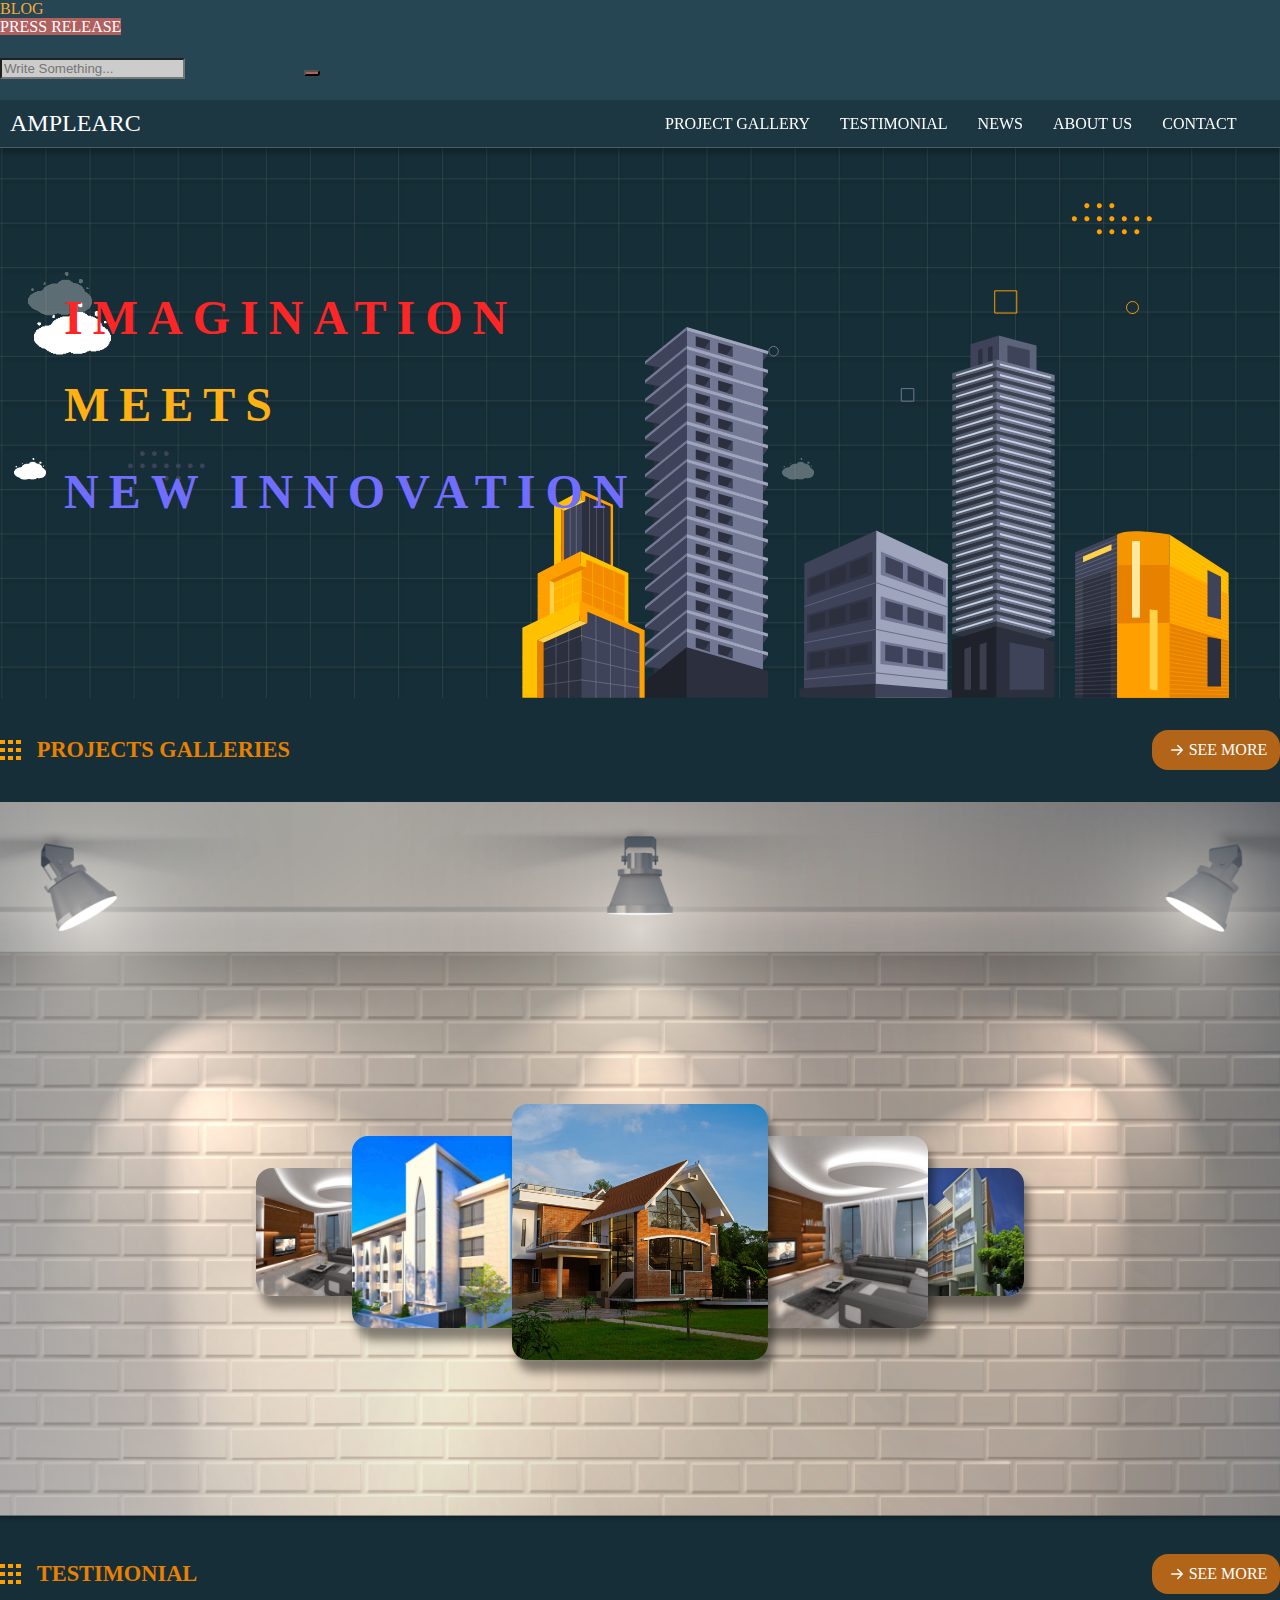
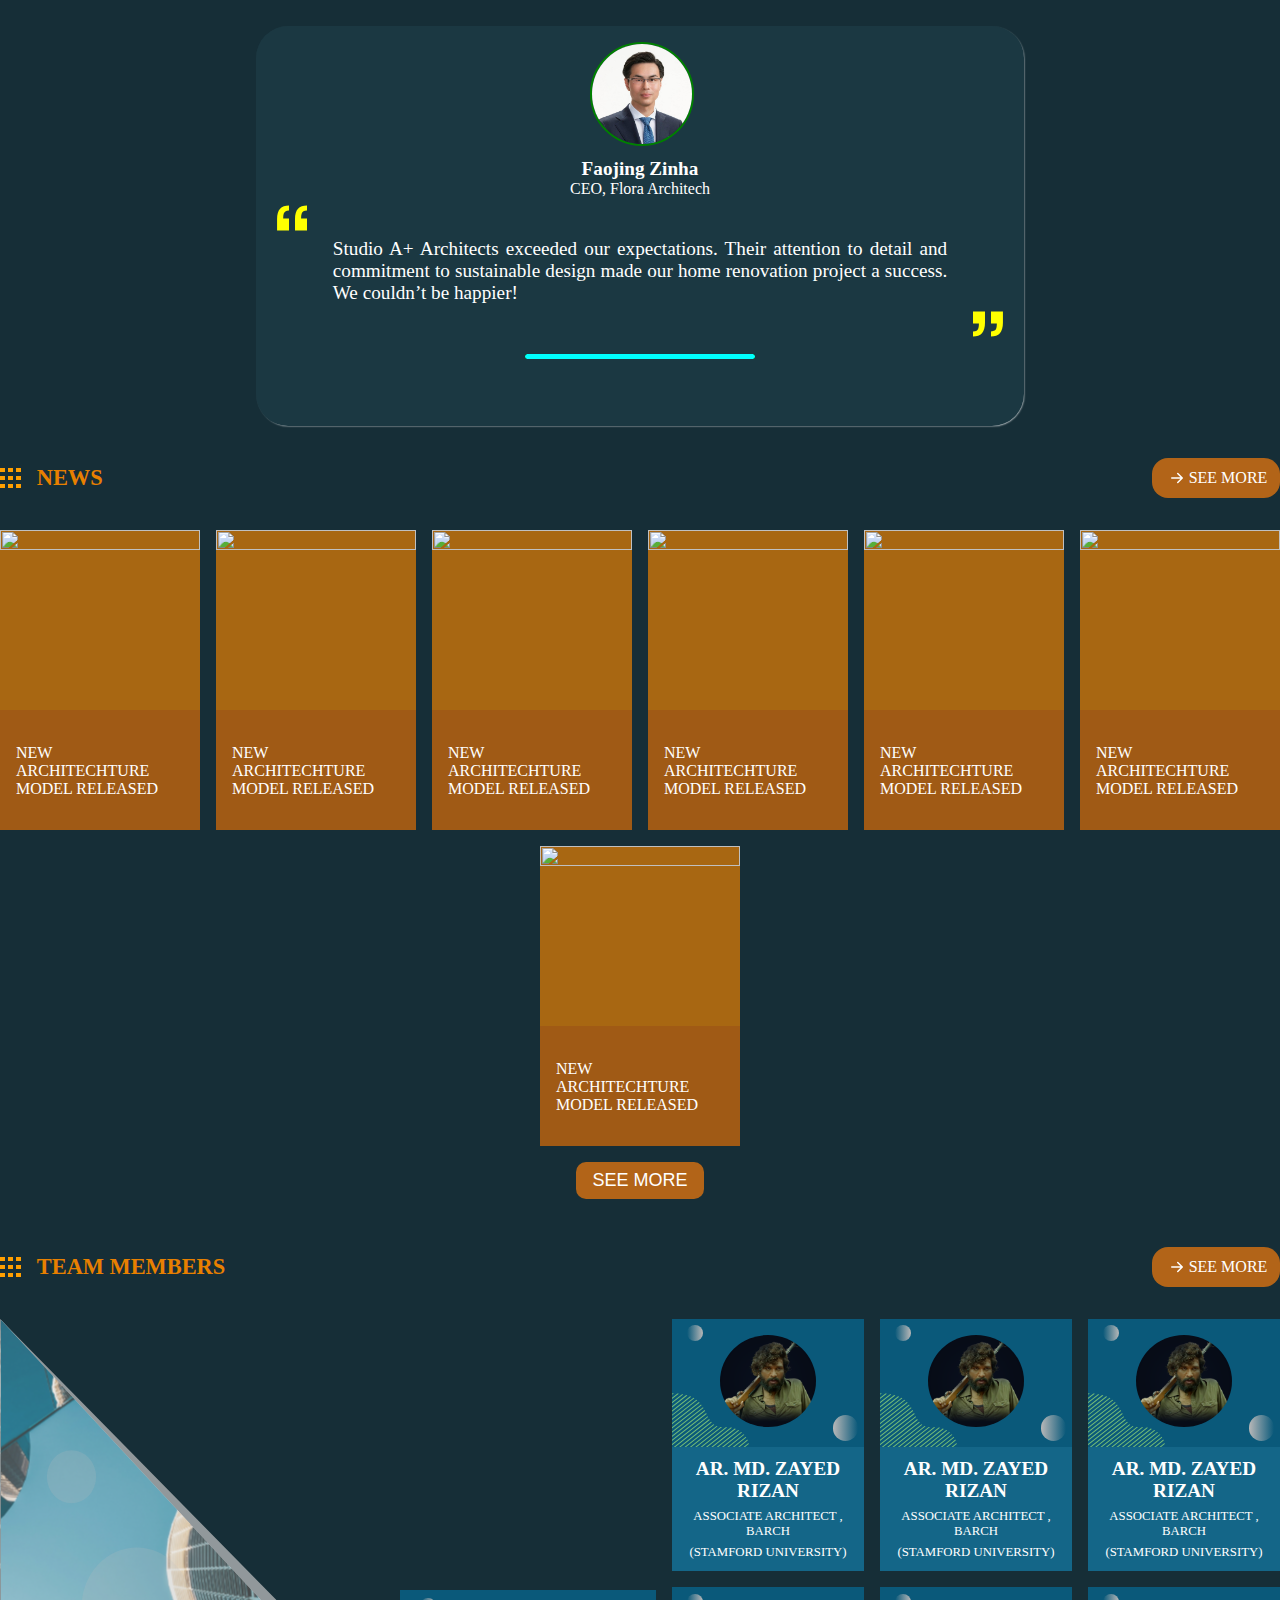
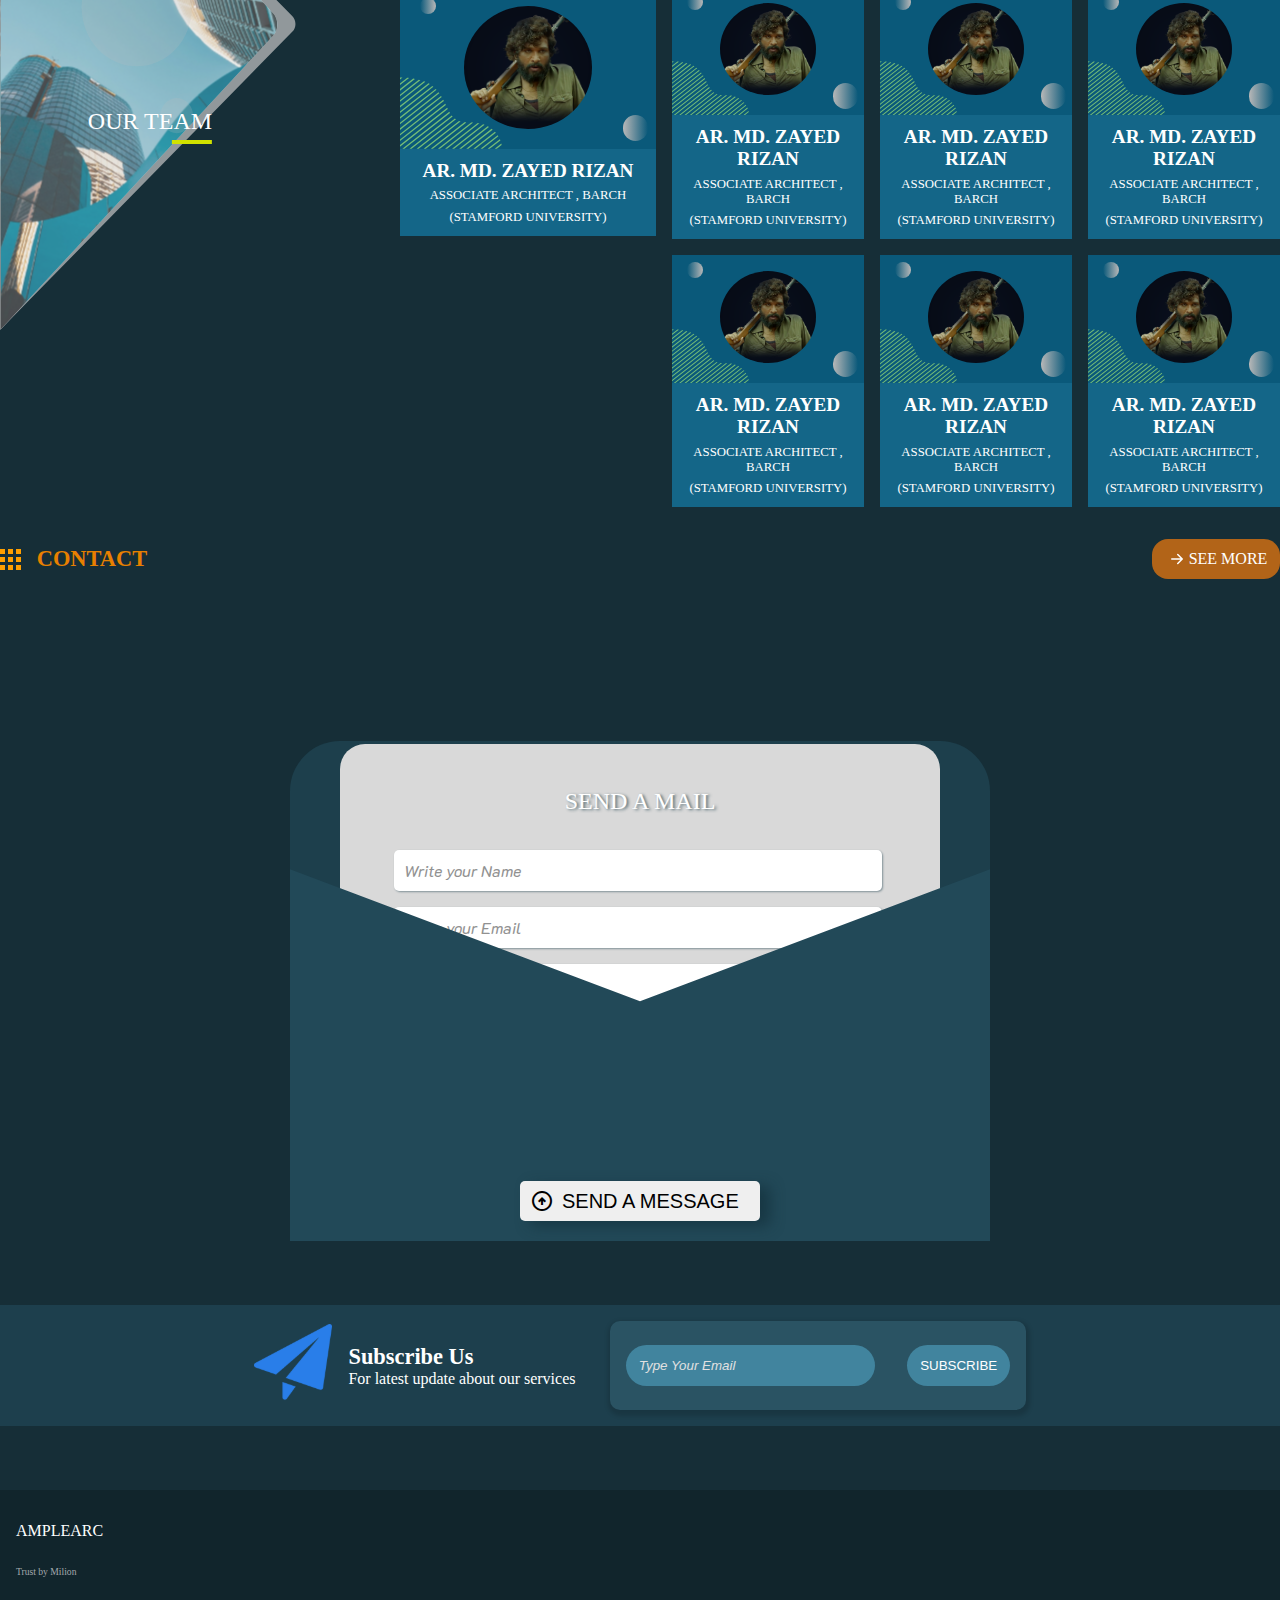
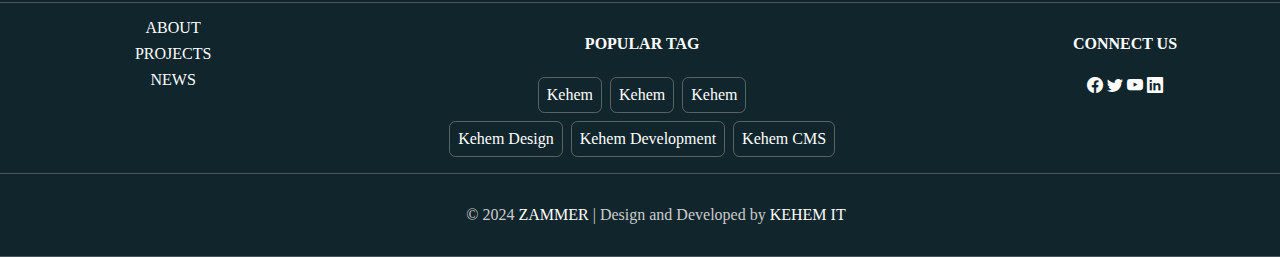
==== commit be1255a9: "Do Testimonial Color Correction" ====
--- a/index.html
+++ b/index.html
@@ -78,7 +78,7 @@
                     <div class="bar border__Rad_10"></div>
                 </div>
 
-                <div class="logo">OPENHOUSE</div>
+                <div class="logo">AMPLEARC</div>
                 <div class="navMenuContainer">
                     <div class="nav-items">
                         <a href="#projectGallery">PROJECT GALLERY</a>
@@ -245,7 +245,7 @@
                 <img src="svgs/quote1.svg" alt="second quote">
             </div>
             <div class="progressBar">
-                <div></div>
+                <div id="progressRunner"></div>
             </div>
         </div>
 
@@ -271,11 +271,12 @@
                 <img src="svgs/quote1.svg" alt="second quote">
             </div>
             <div class="progressBar">
-                <div></div>
+                <div id="progressRunner"></div>
             </div>
         </div>
 
         <!-- TESTIMONIAL SECTION -->
+
         <div class="testimonial">
             <div>
                 <div class="circle_profile">
@@ -297,7 +298,7 @@
                 <img src="svgs/quote1.svg" alt="second quote">
             </div>
             <div class="progressBar">
-                <div></div>
+                <div id="progressRunner"></div>
             </div>
         </div>
 
@@ -941,7 +942,7 @@
             </div>
             <div class="emailDiv">
                 <div class="emailBox">
-                    <input type="email" placeholder="Type Your Email">
+                    <input type="email" placeholder="Type Your Email" required>
                 </div>
                 <div class="emailButton">
                     <input type="submit" value="SUBSCRIBE">
@@ -949,17 +950,18 @@
             </div>
         </div>
     </div>
-    <!------------------------------
+    <!---------------------------------------
             SUBSCRIBE US END
-    ------------------------------->
+    --------------------------------------->
+
     <!---------------------------------------
                 PROJECTS FOOTER START
     ---------------------------------------->
 
     <footer class="footer">
         <div class="row ColAlignLeft">
-            <p>ZAMMER</p>
-            <p>Trust by Milion</p>
+            <p>AMPLEARC</p>
+            <p style="font-size: 0.6rem; color:#a3a8ac;">Trust by Milion</p>
         </div>
         <div class="row">
             <div class="col flexJustifyStart">
--- a/style.css
+++ b/style.css
@@ -1040,7 +1040,7 @@
     bottom: -0.5rem;
     left: 0;
     border-radius: 1rem;
-    background-color: #00cf34;
+    background-color: #f1df34;
   }
   .teamContainer .center {
     height: 100%;
@@ -1100,9 +1100,17 @@
   position: relative;
   width: 60%;
   height: 400px;
-  background-color: #084377;
+  background-color: #1b3842;
+  border-radius: 2rem;
+  box-shadow: 1px 1px 2px -1px #fff;
   margin: 0 auto;
   color: white;
+  transition: all 0.3s ease;
+}
+.testimonial_body:hover {
+  transition: all 0.3s ease;
+  box-shadow: 1px 1px 1px 1px rgba(143, 143, 143, 0.5607843137);
+  background-color: #132830;
 }
 .testimonial_body .circle_profile {
   aspect-ratio: 1;
@@ -1184,12 +1192,12 @@
   width: 100%;
   display: flex;
   background-color: aqua;
-  animation: lefttoright 10s linear;
+  animation: left2right 10s linear;
   margin: 0 auto;
   border-radius: 5px;
 }
 
-@keyframes lefttoright {
+@keyframes left2right {
   0% {
     margin-left: -100%;
   }
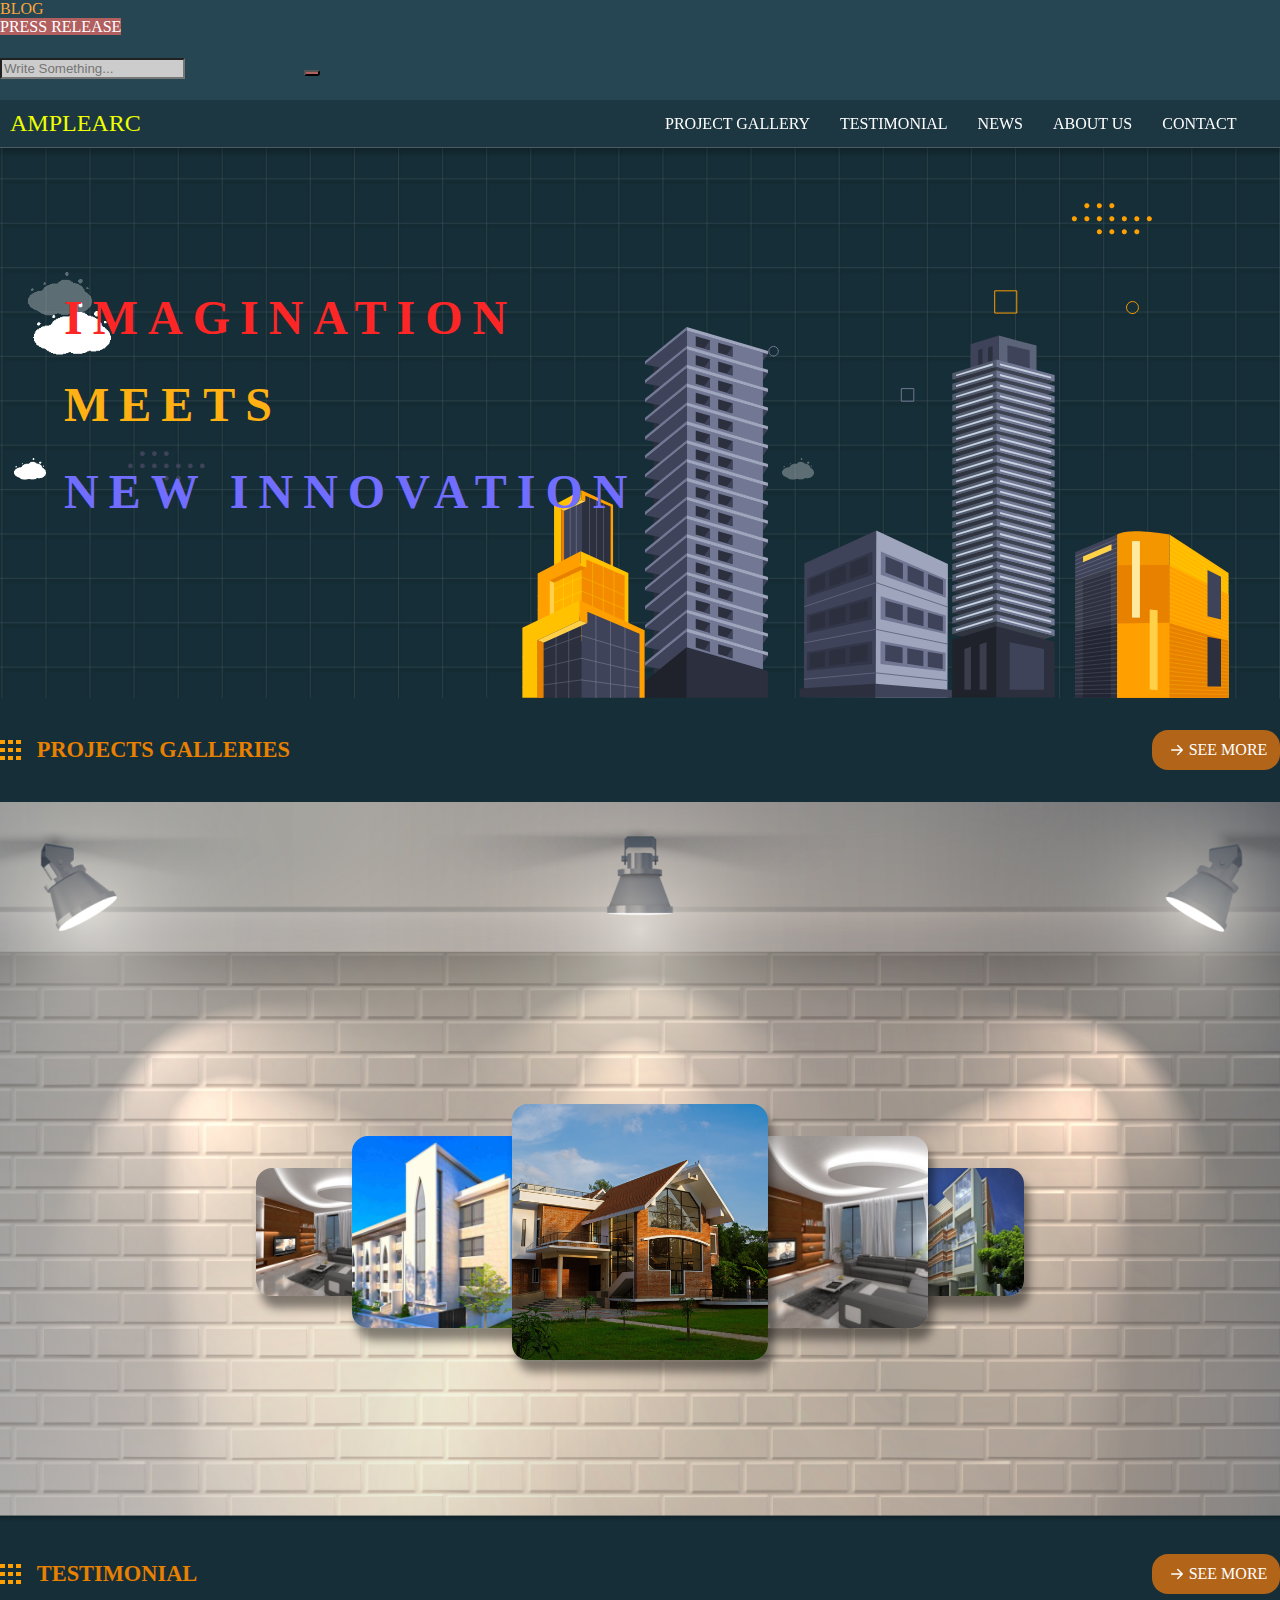
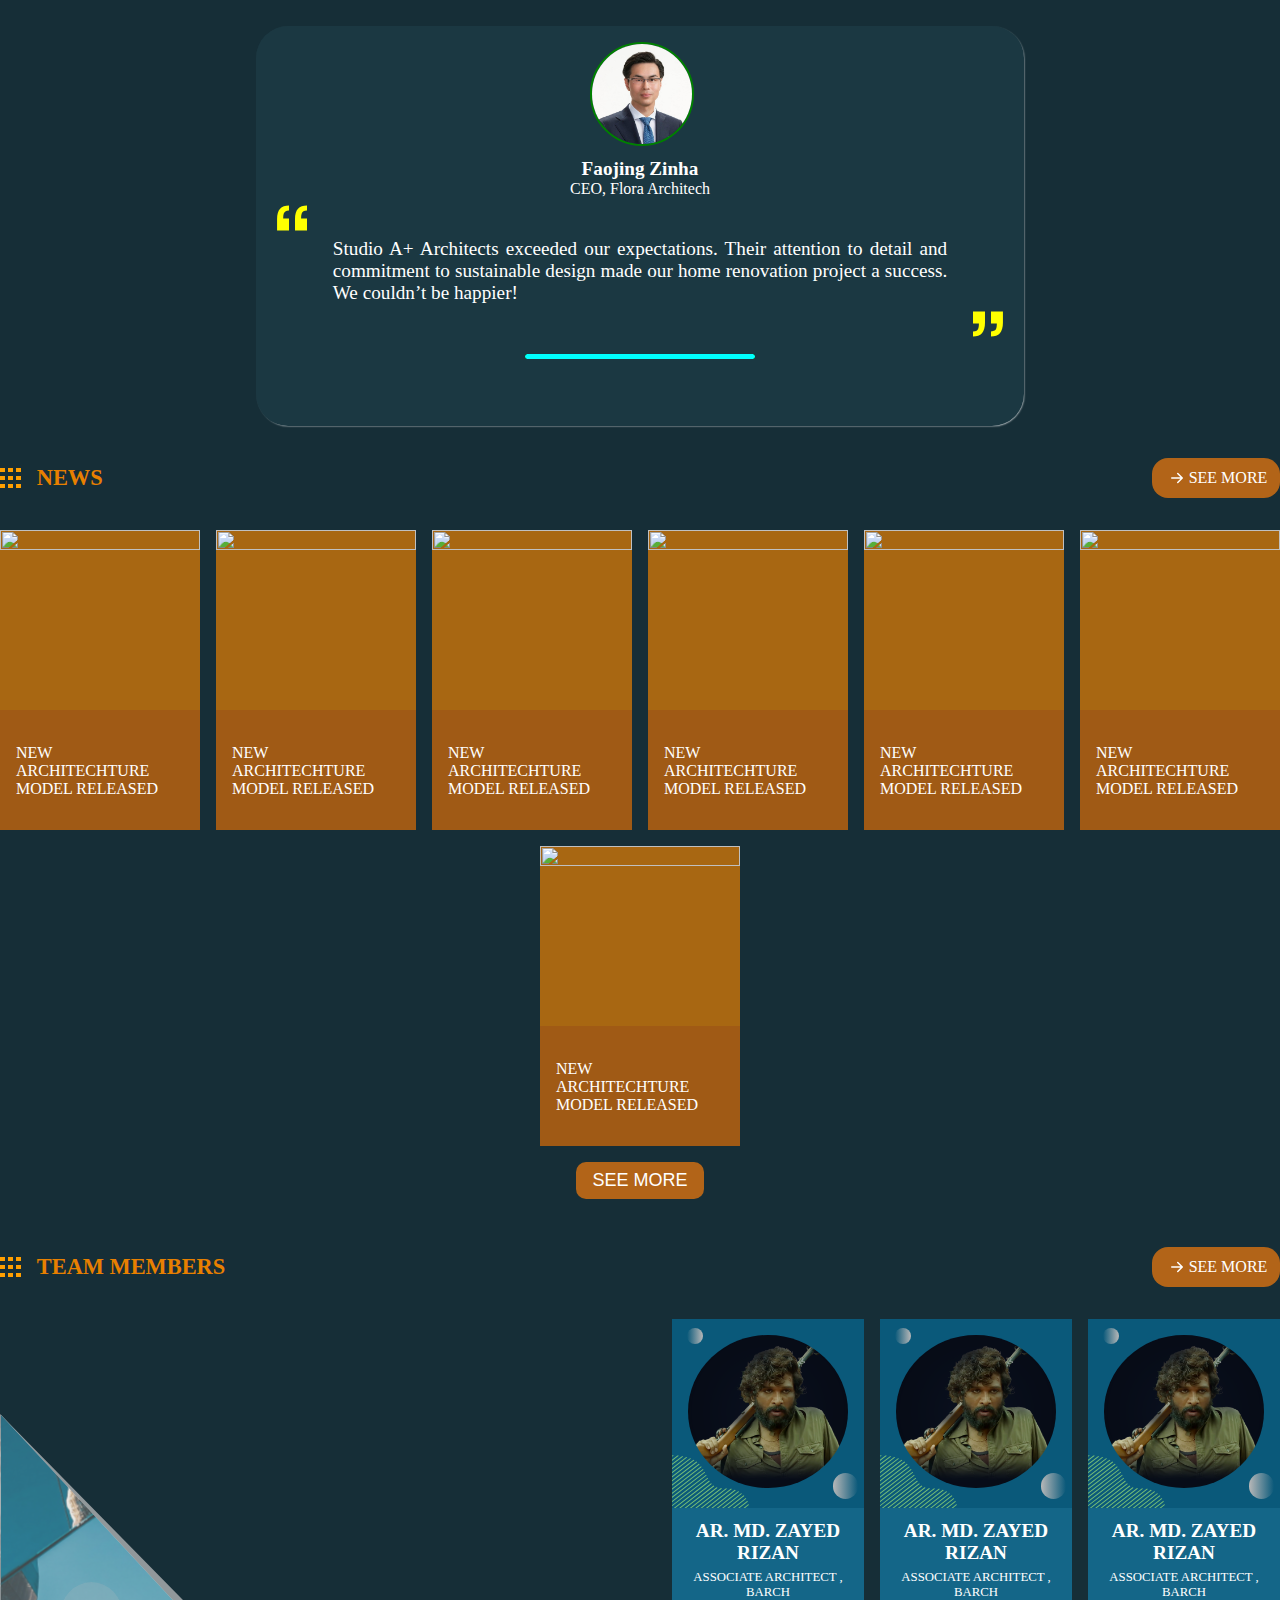
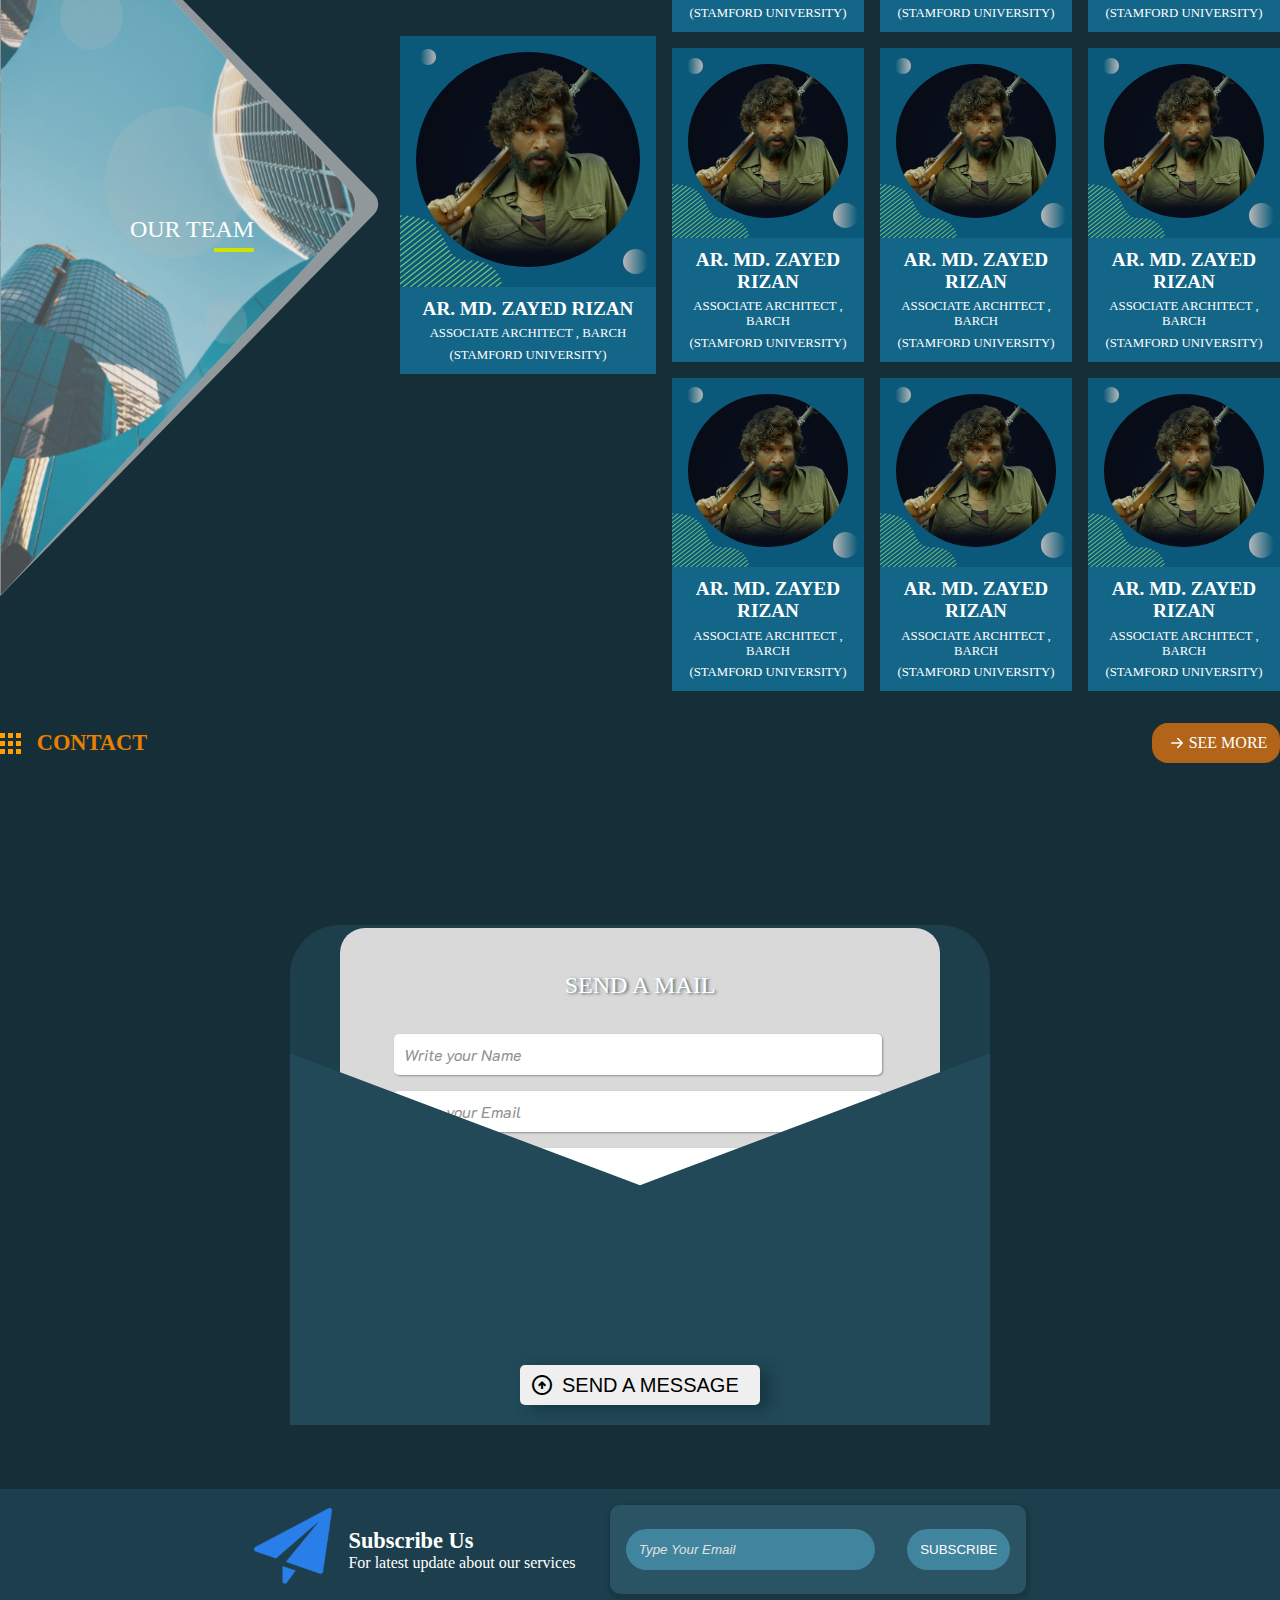
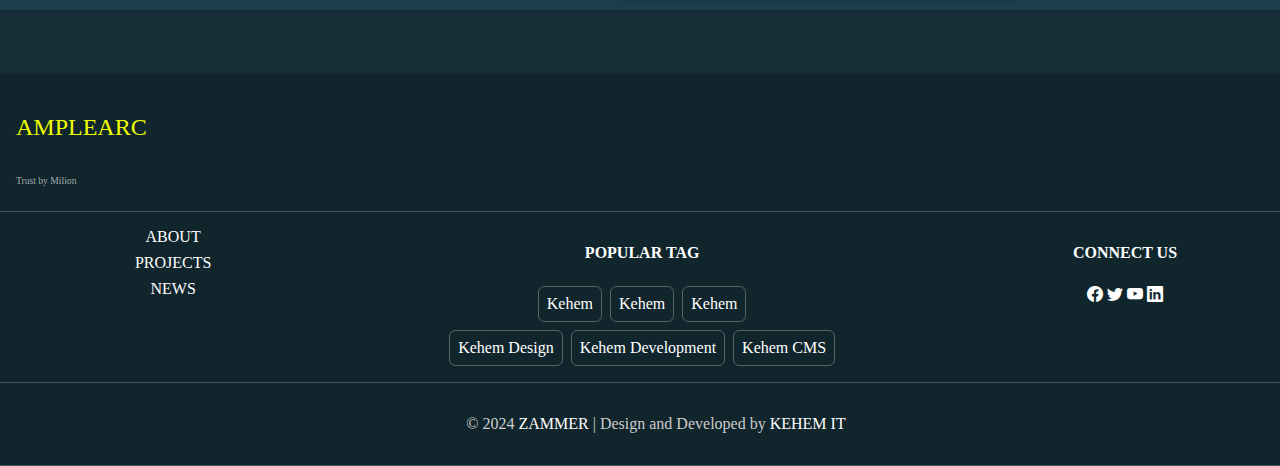
==== commit e7cfd027: "Team Code correction" ====
--- a/index.html
+++ b/index.html
@@ -960,7 +960,7 @@
 
     <footer class="footer">
         <div class="row ColAlignLeft">
-            <p>AMPLEARC</p>
+            <p class="logo">AMPLEARC</p>
             <p style="font-size: 0.6rem; color:#a3a8ac;">Trust by Milion</p>
         </div>
         <div class="row">
--- a/style.css
+++ b/style.css
@@ -1,15 +1,20 @@
 body {
+  box-sizing: border-box;
   margin: 0 auto;
+  background-color: #162e37;
   padding: 0;
   width: 100%;
-  box-sizing: border-box;
-  background-color: #162e37;
+}
+
+.logo {
+  color: #eeff00;
+  font-size: 1.5rem;
 }
 
 a {
-  text-decoration: none;
   color: white;
   font-size: 1rem;
+  text-decoration: none;
 }
 
 a:hover {
@@ -29,12 +34,12 @@
 }
 
 .searchBar {
-  position: relative;
-  display: flex;
+  display: flex;
+  position: relative;
   justify-content: space-between;
   align-items: center;
+  width: 20rem;
   height: auto;
-  width: 20rem;
   height: 4rem;
 }
 
@@ -50,11 +55,11 @@
 }
 
 .tag {
+  display: block;
   position: relative;
   border: 1px solid rgba(131, 131, 131, 0.6588235294);
+  border-radius: 0.4rem;
   padding: 0.5rem;
-  display: block;
-  border-radius: 0.4rem;
 }
 
 .tag:hover {
@@ -63,10 +68,10 @@
 
 .tagsAlignRow {
   display: flex;
+  flex-wrap: wrap;
   justify-content: space-between;
   align-items: center;
   gap: 0.5rem;
-  flex-wrap: wrap;
 }
 
 .credit {
@@ -85,13 +90,13 @@
 /* ------------NAV MENUBAR START ----------------- */
 /* 2nd ROW */
 .bodyContainer {
-  width: 100%;
+  display: flex;
   position: sticky;
   top: 0;
-  display: flex;
+  flex-direction: column;
   justify-content: center;
-  flex-direction: column;
   z-index: 5;
+  width: 100%;
   /* NAVBAR START */
 }
 .bodyContainer .blogReleaseSearch {
@@ -99,24 +104,24 @@
 }
 .bodyContainer .navMainContainer {
   position: relative;
-  border-bottom: 1px solid rgba(204, 204, 204, 0.2941176471);
   z-index: 5;
   box-shadow: 1px 4px 5px 1px rgba(2, 0, 0, 0.2196078431);
+  border-bottom: 1px solid rgba(204, 204, 204, 0.2941176471);
 }
 .bodyContainer .navMainContainer .navbar {
-  width: 100%;
   display: flex;
   justify-content: space-between;
   align-items: center;
+  z-index: 5;
+  background-color: #1c3742;
   padding: 10px;
-  background-color: #1c3742;
+  width: 100%;
   color: #fff;
-  z-index: 5;
   /* HAMBURGER STYLE START */
 }
 .bodyContainer .navMainContainer .navbar > * {
+  margin: 0 auto;
   width: 80%;
-  margin: 0 auto;
 }
 .bodyContainer .navMainContainer .navbar .hamburger {
   display: none;
@@ -124,15 +129,15 @@
   cursor: pointer;
 }
 .bodyContainer .navMainContainer .navbar .hamburger .bar {
+  transition: transform 0.4s ease;
+  margin: 4px 0;
+  background-color: #edd5b9;
   width: 30px;
   height: 3px;
-  background-color: #edd5b9;
-  margin: 4px 0;
+}
+.bodyContainer .navMainContainer .navbar .hamburger .barA {
   transition: transform 0.4s ease;
-}
-.bodyContainer .navMainContainer .navbar .hamburger .barA {
   width: 20px;
-  transition: transform 0.4s ease;
 }
 .bodyContainer .navMainContainer .navbar .hamburger.active .bar:nth-child(1) {
   transform: translateY(12px) translateX(-5px) rotate(45deg);
@@ -143,47 +148,44 @@
 .bodyContainer .navMainContainer .navbar .hamburger.active .bar:nth-child(3) {
   transform: translateY(-10px) translateX(-4px) rotate(-45deg);
 }
-.bodyContainer .navMainContainer .navbar .logo {
-  font-size: 1.5rem;
-}
 
 .navMenuContainer {
+  transition: all 0.3s ease;
+  margin-left: 1rem;
   width: -moz-max-content;
   width: max-content;
-  margin-left: 1rem;
   overflow: hidden;
-  transition: all 0.3s ease;
 }
 
 .nav-items {
-  display: flex;
-  width: 100%;
   text-wrap: nowrap;
+  display: flex;
+  width: 100%;
   overflow: scroll;
   scrollbar-width: none;
 }
 
 .nav-items a {
+  padding: 0 15px;
   color: #fff;
   text-decoration: none;
-  padding: 0 15px;
 }
 
 .parallax {
+  position: relative;
   width: auto;
   height: 600px;
   overflow: hidden;
-  position: relative;
 }
 
 .parallax-bg {
+  position: absolute;
+  top: 0;
+  left: 0;
   background-image: url("images/img.jpg");
+  background-position: center;
   /* Add your background image */
   background-size: cover;
-  background-position: center;
-  position: absolute;
-  top: 0;
-  left: 0;
   width: 100%;
   height: 150%;
 }
@@ -193,9 +195,9 @@
   top: 50%;
   left: 50%;
   transform: translate(-50%, -50%);
+  z-index: 1;
+  color: #fff;
   text-align: center;
-  color: #fff;
-  z-index: 1;
 }
 
 .main-content {
@@ -207,11 +209,11 @@
 /* PARALLAX START */
 .openHouseParallax {
   position: relative;
-  width: 100%;
-  height: 80vh;
   /* CONTAINER MAX HEIGHT */
   /* background-color: #1b3842; */
   transition: all 0.3s ease;
+  width: 100%;
+  height: 80vh;
   overflow: hidden;
   /* BUILDING BLOCKS PARENT DIV */
   /* PROPS */
@@ -221,124 +223,124 @@
   width: 100%;
 }
 .openHouseParallax .ohp60 {
+  position: relative;
+  float: right;
+  transition: all 0.3s ease;
   width: 70%;
-  position: relative;
   height: 100%;
-  float: right;
-  transition: all 0.3s ease;
 }
 .openHouseParallax .ohp-bg {
   position: absolute;
   top: 0;
   left: 0;
+  opacity: 0.4;
+  z-index: 1;
   width: 100%;
   height: 100%;
   -o-object-fit: cover;
      object-fit: cover;
-  opacity: 0.4;
-  z-index: 1;
 }
 .openHouseParallax .ohp-props {
   position: absolute;
-  width: 30%;
+  top: 10%;
   right: 10%;
-  top: 10%;
   z-index: 1;
   animation: bounce 6s ease-in-out infinite;
+  width: 30%;
 }
 .openHouseParallax .ohp-props2 {
   position: absolute;
-  width: 6%;
+  top: 55%;
   left: 10%;
-  top: 55%;
   z-index: 1;
   animation: bounce 5s ease-out infinite;
+  width: 6%;
 }
 .openHouseParallax .ohp-cloud,
 .openHouseParallax .ohp-cloud3 {
-  width: 10%;
-  position: absolute;
+  position: absolute;
+  top: 20%;
   left: 0;
-  top: 20%;
+  opacity: 0.3;
   z-index: 2;
   animation: b2t 30s linear infinite;
-  opacity: 0.3;
+  width: 10%;
 }
 .openHouseParallax .ohp-cloud2 {
-  width: 5%;
-  position: absolute;
+  position: absolute;
+  top: 55%;
   left: 0;
-  top: 55%;
   z-index: 2;
   animation: left2Right 30s linear infinite;
+  width: 5%;
 }
 .openHouseParallax .ohp-cloud3 {
-  width: 5%;
-  position: absolute;
+  position: absolute;
+  top: 55%;
   left: 60%;
-  top: 55%;
   z-index: 2;
   animation: b22Build 30s linear infinite;
+  width: 5%;
 }
 .openHouseParallax .ohp-cloud4 {
-  width: 12%;
-  position: absolute;
+  position: absolute;
+  top: 25%;
   left: 0;
-  top: 25%;
   z-index: 2;
   animation: left2Right 35s linear infinite;
+  width: 12%;
 }
 .openHouseParallax .ohp60 .ohp-building1 {
   position: absolute;
-  width: 20%;
+  right: 5%;
   bottom: 0;
-  right: 5%;
   z-index: 3;
   animation: b2t 1.2s ease;
+  width: 20%;
 }
 .openHouseParallax .ohp60 .ohp-building2 {
   position: absolute;
-  width: 12%;
+  right: 22%;
   bottom: 0;
-  right: 22%;
   z-index: 2;
   animation: b2tBuild 3.5s ease;
+  width: 12%;
 }
 .openHouseParallax .ohp60 .ohp-building3 {
   position: absolute;
-  width: 18%;
+  right: 32%;
   bottom: 0;
-  right: 32%;
   z-index: 2;
   animation: b2t 1.8s ease;
+  width: 18%;
 }
 .openHouseParallax .ohp60 .ohp-building4 {
   position: absolute;
-  width: 14%;
+  right: 50%;
   bottom: 0;
-  right: 50%;
   z-index: 2;
   animation: b2tBuild 2.5s ease;
+  width: 14%;
 }
 .openHouseParallax .ohp60 .ohp-building5 {
   position: absolute;
-  width: 12%;
+  right: 62%;
   bottom: 0;
-  right: 62%;
   z-index: 2;
   animation: b2t 2.5s ease;
+  width: 12%;
 }
 .openHouseParallax .ohp-inBetweenContent {
   position: absolute;
+  top: 40%;
   left: 5%;
-  top: 40%;
   z-index: 2;
 }
 .openHouseParallax .ohp-inBetweenContent :is(h1) {
+  font-weight: 800;
   font-size: 4rem;
-  font-weight: 800;
+  letter-spacing: 1rem;
   text-transform: uppercase;
-  letter-spacing: 1rem;
 }
 .openHouseParallax .ohp-inBetweenContent h1:first-child {
   color: #fd2626;
@@ -351,62 +353,62 @@
 }
 .openHouseParallax .ohp-bottomTop {
   position: absolute;
-  width: 100%;
   bottom: -5px;
   left: 0;
   z-index: 3;
+  width: 100%;
 }
 
 /* MEDIA SCREEN START */
 @media screen and (max-width: 1368px) {
   .openHouseParallax {
+    transition: all 0.3s ease;
     height: 550px;
+    /* BUILDING BLOCKS PARENT DIV */
+  }
+  .openHouseParallax .ohp60 {
     transition: all 0.3s ease;
-    /* BUILDING BLOCKS PARENT DIV */
-  }
-  .openHouseParallax .ohp60 {
     width: 80%;
-    transition: all 0.3s ease;
   }
   .openHouseParallax .ohp60 .ohp-building1 {
     position: absolute;
-    width: 15%;
+    right: 5%;
     bottom: 0;
-    right: 5%;
     z-index: 3;
     animation: b2t 1.2s ease;
+    width: 15%;
   }
   .openHouseParallax .ohp60 .ohp-building2 {
     position: absolute;
-    width: 10%;
+    right: 22%;
     bottom: 0;
-    right: 22%;
     z-index: 2;
     animation: b2tBuild 3.5s ease;
+    width: 10%;
   }
   .openHouseParallax .ohp60 .ohp-building3 {
     position: absolute;
-    width: 15%;
+    right: 32%;
     bottom: 0;
-    right: 32%;
     z-index: 2;
     animation: b2t 1.8s ease;
+    width: 15%;
   }
   .openHouseParallax .ohp60 .ohp-building4 {
     position: absolute;
-    width: 12%;
+    right: 50%;
     bottom: 0;
-    right: 50%;
     z-index: 2;
     animation: b2tBuild 2.5s ease;
+    width: 12%;
   }
   .openHouseParallax .ohp60 .ohp-building5 {
     position: absolute;
-    width: 12%;
+    right: 62%;
     bottom: 0;
-    right: 62%;
     z-index: 2;
     animation: b2t 2.5s ease;
+    width: 12%;
   }
   .openHouseParallax .ohp-inBetweenContent {
     top: 20% !important;
@@ -418,8 +420,8 @@
 }
 @media screen and (max-width: 1080px) {
   .openHouseParallax {
+    transition: all 0.3s ease;
     height: 600px;
-    transition: all 0.3s ease;
   }
   .openHouseParallax .ohp-inBetweenContent {
     top: 20% !important;
@@ -431,13 +433,13 @@
 }
 @media screen and (max-width: 720px) {
   .openHouseParallax {
+    transition: all 0.3s ease;
     height: 400px !important;
+    /* BUILDING BLOCKS PARENT DIV */
+  }
+  .openHouseParallax .ohp60 {
     transition: all 0.3s ease;
-    /* BUILDING BLOCKS PARENT DIV */
-  }
-  .openHouseParallax .ohp60 {
     width: 100%;
-    transition: all 0.3s ease;
   }
   .openHouseParallax .ohp-inBetweenContent {
     top: 20% !important;
@@ -519,23 +521,23 @@
   }
   .nav-items {
     display: none;
-    flex-direction: column;
     position: absolute;
     top: 100%;
     left: 0;
+    flex-direction: column;
+    animation: topDown 0.5s linear;
+    background-color: #162e37;
+    padding: 10px 0;
     width: 100%;
     height: -moz-max-content;
     height: max-content;
-    background-color: #162e37;
+  }
+  .nav-items a {
+    border-bottom: 1px solid #555;
     padding: 10px 0;
-    animation: topDown 0.5s linear;
-  }
-  .nav-items a {
-    padding: 10px 0;
+    color: white;
     font-size: larger;
     text-align: center;
-    border-bottom: 1px solid #555;
-    color: white;
   }
   .nav-items a:hover {
     background-color: #1c3742;
@@ -601,10 +603,10 @@
   display: flex;
   flex-direction: row;
   justify-content: space-between;
+  z-index: 5;
+  padding: 2rem 0;
   width: 100%;
   height: auto;
-  padding: 2rem 0;
-  z-index: 5;
 }
 .categoryName .leftSide {
   display: flex;
@@ -623,37 +625,37 @@
   gap: 0.2rem;
 }
 .categoryName .leftSide .dots .dotLine > .dot {
+  background-color: #ff9f00;
   width: 0.3rem;
   height: 0.3rem;
-  background-color: #ff9f00;
 }
 .categoryName .leftSide h2 {
   color: #e88000;
 }
 .categoryName .rightSide {
   display: flex;
-  align-items: center;
   justify-content: center;
+  align-items: center;
+  transition: all 0.3s ease;
+  border-radius: 1rem;
+  background-color: #b26418;
+  padding: 0.5rem 0;
   width: 8rem;
   height: inherit;
-  background-color: #b26418;
   color: white;
-  border-radius: 1rem;
-  padding: 0.5rem 0;
-  transition: all 0.3s ease;
 }
 .categoryName .rightSide img {
+  transition: all 0.3s ease;
+  margin-left: 0;
   width: 1.5rem;
-  margin-left: 0;
-  transition: all 0.3s ease;
 }
 .categoryName .rightSide:hover {
+  transition: all 0.3s ease;
   background-color: #925505;
-  transition: all 0.3s ease;
 }
 .categoryName .rightSide:hover img {
+  transition: all 0.3s ease;
   margin-left: -0.5rem;
-  transition: all 0.3s ease;
 }
 
 /*---------------------------------------
@@ -664,116 +666,116 @@
   width: 100%;
   min-height: 70vh;
   max-height: 80vh;
+  overflow: hidden;
   color: white;
-  overflow: hidden;
 }
 .projectGallery .ohp-InnerBlock {
   position: relative;
+  background-image: url(images/gallery.png);
+  background-position: center;
+  background-size: cover;
+  background-repeat: no-repeat;
   width: inherit;
   min-height: 80vh;
   max-height: 100%;
-  background-image: url(images/gallery.png);
-  background-position: center;
-  background-repeat: no-repeat;
-  background-size: cover;
 }
 .projectGallery .ohp-InnerBlock h2 {
+  padding: 2rem;
   color: white;
-  padding: 2rem;
 }
 .projectGallery .ohp-InnerBlock .background {
   position: absolute;
+  top: 50%;
+  left: 50%;
+  transform: translate(-50%, -50%);
+  transition: all 0.3 ease;
   width: 100%;
   min-height: inherit;
   max-height: inherit;
-  left: 50%;
-  top: 50%;
-  transform: translate(-50%, -50%);
-  transition: all 0.3 ease;
   /* IMAGE SHADOW */
 }
 .projectGallery .ohp-InnerBlock .background > div img {
+  aspect-ratio: 1;
   width: 100%;
   height: auto;
-  aspect-ratio: 1;
 }
 .projectGallery .ohp-InnerBlock .background .ohp-backgroundLight {
   position: absolute;
   top: 0;
+  aspect-ratio: 80/37;
   width: 100%;
   min-height: inherit;
   max-height: inherit;
   -o-object-fit: cover;
      object-fit: cover;
-  aspect-ratio: 80/37;
 }
 .projectGallery .ohp-InnerBlock .background > div {
   position: absolute;
+  top: 50%;
+  left: 50%;
+  transform: translate(-50%, -50%);
+  border-radius: 20px;
   aspect-ratio: 1;
-  border-radius: 20px;
-  left: 50%;
-  top: 50%;
-  transform: translate(-50%, -50%);
 }
 .projectGallery .ohp-InnerBlock .background .relativeWidth20 {
+  transition: all 0.3s ease;
+  aspect-ratio: 1;
   width: 20vw;
   height: auto;
+}
+.projectGallery .ohp-InnerBlock .background .relativeWidth15 {
+  transition: all 0.3s ease;
   aspect-ratio: 1;
-  transition: all 0.3s ease;
-}
-.projectGallery .ohp-InnerBlock .background .relativeWidth15 {
   width: 15vw;
   height: auto;
+}
+.projectGallery .ohp-InnerBlock .background .relativeWidth10 {
+  transition: all 0.3s ease;
   aspect-ratio: 1;
-  transition: all 0.3s ease;
-}
-.projectGallery .ohp-InnerBlock .background .relativeWidth10 {
   width: 10vw;
   height: auto;
-  aspect-ratio: 1;
-  transition: all 0.3s ease;
 }
 .projectGallery .ohp-InnerBlock .background .galls img {
   box-shadow: 5px 12px 10px rgba(0, 0, 0, 0.4392156863);
 }
 .projectGallery .ohp-InnerBlock .background > div img {
-  width: 100%;
-  height: auto;
   border-radius: 1rem;
   aspect-ratio: 1;
+  width: 100%;
+  height: auto;
 }
 .projectGallery .ohp-InnerBlock .background .gal-1 {
-  left: 25%;
   /* VARIABLE */
   top: 60%;
+  left: 25%;
   transform: translate(-50%, -50%);
   z-index: 1;
 }
 .projectGallery .ohp-InnerBlock .background .gal-2 {
-  left: 35%;
   /* VARIABLE */
   top: 60%;
+  left: 35%;
   transform: translate(-50%, -50%);
   z-index: 2;
 }
 .projectGallery .ohp-InnerBlock .background .gal-3 {
-  left: 50%;
   /* VARIABLE */
   top: 60%;
+  left: 50%;
   transform: translate(-50%, -50%);
   z-index: 3;
 }
 .projectGallery .ohp-InnerBlock .background .gal-4 {
-  left: 65%;
   /* VARIABLE */
   top: 60%;
+  left: 65%;
   transform: translate(-50%, -50%);
   z-index: 2;
 }
 .projectGallery .ohp-InnerBlock .background .gal-5 {
-  left: 75%;
   /* VARIABLE */
   top: 60%;
+  left: 75%;
   transform: translate(-50%, -50%);
   z-index: 1;
 }
@@ -824,20 +826,20 @@
             TEAM MEMBERS START
 ----------------------------------------*/
 .teamContainer {
+  grid-gap: 1rem;
   display: grid;
+  grid-template-rows: auto;
   grid-template-columns: 30% 20% auto;
-  grid-template-rows: auto;
-  grid-gap: 1rem;
   width: 100%;
   height: 100%;
-}
-
+  /* LEFT CONTENTS */
+}
 .teamContainer .center {
+  display: flex;
+  justify-content: center;
+  align-items: center;
   height: 100%;
-  display: flex;
-  align-items: center;
-}
-
+}
 .teamContainer .right {
   display: grid;
   grid-template-columns: repeat(3, 1fr);
@@ -845,54 +847,53 @@
   width: 100%;
   height: auto;
 }
-
-/* LEFT CONTENTS */
-.ourTeamText {
-  position: relative;
-  display: block;
+.teamContainer .ourTeamText {
+  display: flex;
+  justify-content: center;
+  align-items: center;
+  position: relative;
   width: 100%;
   height: 100%;
 }
-
-.ourTeamText .team-bg {
-  position: absolute;
+.teamContainer .ourTeamText .team-bg {
+  position: relative;
+  display: flex;
+  justify-content: center;
+  align-items: center;
+  width: inherit;
   height: inherit;
 }
-
-.team-bg img {
+.teamContainer .ourTeamText .team-bg img {
   width: 100%;
   height: auto;
 }
-
-.team-bg p {
-  position: absolute;
-  top: 48%;
+.teamContainer .ourTeamText .team-bg p {
+  position: absolute;
+  top: 50%;
   left: 50%;
   transform: translate(-50%, -50%);
-  font-family: "Bayon";
   color: white;
   font-size: x-large;
   line-height: 0;
-}
-
-.team-bg p::after {
-  content: "";
-  position: absolute;
+  font-family: "Bayon";
+}
+.teamContainer .ourTeamText .team-bg p::after {
+  position: absolute;
+  right: 0;
+  bottom: -1.4rem;
+  background-color: #d0e200;
   width: 2.5rem;
   height: 4px;
-  bottom: -1.4rem;
-  right: 0;
-  background-color: #d0e200;
-}
-
+  content: "";
+}
 .teamContainer .leftRes {
   display: none;
 }
 
 /* TEAM MEMBER DETAILS */
 .teamMember {
-  position: relative;
-  display: flex;
+  display: flex;
+  position: relative;
   flex-direction: column;
   width: 100%;
   height: -moz-max-content;
@@ -901,40 +902,40 @@
 
 .teamMember .member-pattern {
   position: relative;
+  background-color: #0a597a;
   width: inherit;
   height: 70%;
-  background-color: #0a597a;
 }
 
 .teamMember .member-pattern .member-sm-cicle {
   position: absolute;
+  top: 5%;
+  left: 8%;
+  z-index: 1;
+  border-radius: 50%;
+  background-image: linear-gradient(to right, #0a597a, #b8b8b8);
   aspect-ratio: 1/1;
   width: 1rem;
   height: 1rem;
-  background-image: linear-gradient(to right, #0a597a, #b8b8b8);
+}
+
+.teamMember .member-pattern .member-bg-cicle {
+  position: absolute;
+  right: 3%;
+  bottom: 5%;
+  z-index: 1;
   border-radius: 50%;
-  top: 5%;
-  left: 8%;
-  z-index: 1;
-}
-
-.teamMember .member-pattern .member-bg-cicle {
-  position: absolute;
+  background-image: linear-gradient(to left, #0a597a, #b8b8b8);
   width: 1.6rem;
   height: 1.6rem;
-  background-image: linear-gradient(to left, #0a597a, #b8b8b8);
-  border-radius: 50%;
-  bottom: 5%;
-  right: 3%;
-  z-index: 1;
 }
 
 .teamMember .member-pattern .line-pattern {
+  display: flex;
+  position: absolute;
+  align-items: flex-end;
   width: 40%;
   height: 100%;
-  position: absolute;
-  display: flex;
-  align-items: flex-end;
 }
 
 .teamMember .member-pattern .line-pattern img {
@@ -942,59 +943,59 @@
 }
 
 .teamMember .member-pattern .member-img {
-  position: relative;
-  display: flex;
+  display: flex;
+  position: relative;
+  justify-content: center;
+  align-items: center;
   width: 100%;
   height: 100%;
-  justify-content: center;
-  align-items: center;
   overflow: hidden;
 }
 
 .teamMember .member-pattern .member-img div:first-of-type {
+  display: block;
   padding: 1rem;
-  width: 50%;
+  width: -webkit-fill-available;
   height: auto;
-  display: block;
 }
 
 .teamMember .member-pattern .member-img img {
+  border-radius: 50%;
   width: 100%;
   height: inherit;
-  border-radius: 50%;
 }
 
 .teamMember .teamMemberName {
-  position: relative;
-  width: inherit;
-  display: flex;
+  display: flex;
+  position: relative;
   justify-content: center;
   align-items: flex-end;
+  background-color: #146688;
+  width: inherit;
   height: 30%;
   overflow: hidden;
-  background-color: #146688;
 }
 
 .teamMember .teamMemberName .teamNameContainer {
   display: flex;
+  flex-direction: column;
+  justify-content: center;
+  align-items: center;
+  padding: 0.5rem;
   width: 100%;
   height: 100%;
-  justify-content: center;
-  flex-direction: column;
-  align-items: center;
   color: white;
-  padding: 0.5rem;
   text-align: center;
 }
 
 .teamMember .teamMemberName .teamNameContainer > p {
+  margin: 0;
   text-transform: capitalize;
-  margin: 0;
 }
 
 .teamMember .teamMemberName .teamNameContainer p:first-of-type {
+  font-weight: bold;
   font-size: 1.2rem;
-  font-weight: bold;
 }
 
 .teamMember .teamMemberName .teamNameContainer p:nth-of-type(n + 2) {
@@ -1003,8 +1004,8 @@
 
 @media screen and (max-width: 1368px) {
   .teamMember .teamMemberName .teamNameContainer > p {
+    margin: 0.2rem;
     text-align: center;
-    margin: 0.2rem;
   }
 }
 @media screen and (max-width: 820px) {
@@ -1020,10 +1021,10 @@
   }
   .teamContainer .leftRes {
     display: block;
+    position: relative;
     width: 100%;
     height: -moz-max-content;
     height: max-content;
-    position: relative;
   }
   .teamContainer .leftRes p {
     display: block;
@@ -1033,27 +1034,27 @@
     letter-spacing: 3px;
   }
   .teamContainer .leftRes p::before {
-    content: "";
     position: absolute;
-    width: 9.1rem;
-    height: 3px;
     bottom: -0.5rem;
     left: 0;
     border-radius: 1rem;
     background-color: #f1df34;
+    width: 9.1rem;
+    height: 3px;
+    content: "";
   }
   .teamContainer .center {
-    height: 100%;
     display: flex;
     align-items: center;
+    height: 100%;
   }
   .teamContainer .teamCEO {
+    display: flex;
     position: relative;
-    display: flex;
     justify-content: center;
     align-items: center;
+    margin: 0 auto;
     width: 90%;
-    margin: 0 auto;
   }
   .teamContainer .right {
     display: grid;
@@ -1063,12 +1064,12 @@
     height: auto;
   }
   .teamMember .teamMemberName .teamNameContainer > p {
+    margin: 0.2rem;
     text-align: center;
-    margin: 0.2rem;
   }
   .teamMember .teamMemberName .teamNameContainer p:first-of-type {
+    font-weight: bold;
     font-size: 1.2rem;
-    font-weight: bold;
   }
   .teamMember .teamMemberName .teamNameContainer p:nth-of-type(n + 2) {
     font-size: 0.8rem;
@@ -1083,8 +1084,8 @@
     height: auto;
   }
   .teamMember .teamMemberName .teamNameContainer p:first-of-type {
+    font-weight: bold;
     font-size: 1.2rem;
-    font-weight: bold;
   }
   .teamMember .teamMemberName .teamNameContainer p:nth-of-type(n + 2) {
     font-size: 0.8rem;
@@ -1098,14 +1099,14 @@
 ----------------------------------------*/
 .testimonial_body {
   position: relative;
+  transition: all 0.3s ease;
+  margin: 0 auto;
+  box-shadow: 1px 1px 2px -1px #fff;
+  border-radius: 2rem;
+  background-color: #1b3842;
   width: 60%;
   height: 400px;
-  background-color: #1b3842;
-  border-radius: 2rem;
-  box-shadow: 1px 1px 2px -1px #fff;
-  margin: 0 auto;
   color: white;
-  transition: all 0.3s ease;
 }
 .testimonial_body:hover {
   transition: all 0.3s ease;
@@ -1113,88 +1114,88 @@
   background-color: #132830;
 }
 .testimonial_body .circle_profile {
+  margin: auto;
+  border-radius: 50%;
+  padding-top: 1rem;
   aspect-ratio: 1;
-  padding-top: 1rem;
+  width: 100px;
+  height: 100px;
+}
+.testimonial_body .circle_profile img {
+  border: 2px solid green;
   border-radius: 50%;
-  height: 100px;
-  width: 100px;
-  margin: auto;
-}
-.testimonial_body .circle_profile img {
-  border-radius: 50%;
-  width: 100%;
   aspect-ratio: 1;
+  width: 100%;
+  height: auto;
   -o-object-fit: cover;
      object-fit: cover;
   -o-object-position: center;
      object-position: center;
-  height: auto;
-  border: 2px solid green;
 }
 .testimonial_body .designation {
+  display: flex;
+  flex-direction: column;
+  justify-content: center;
+  align-items: center;
+  padding-top: 0.5rem;
   width: inherit;
-  display: flex;
-  justify-content: center;
-  align-items: center;
-  flex-direction: column;
-  padding-top: 0.5rem;
 }
 .testimonial_body .designation .ceoName {
-  font-size: 1.2rem;
-  font-weight: 600;
   margin: 0;
   padding-top: 0.5rem;
+  font-weight: 600;
+  font-size: 1.2rem;
 }
 .testimonial_body .designation .ceoDes {
+  margin: 0;
+  font-weight: 400;
   font-size: 1rem;
-  font-weight: 400;
-  margin: 0;
 }
 .testimonial_body .quote {
   position: relative;
+  gap: 80%;
+  width: 100%;
   height: 40px;
-  gap: 80%;
-  width: 100%;
 }
 .testimonial_body .quote1 {
   padding-left: 1rem;
 }
 .testimonial_body .quote2 {
   display: flex;
-  padding-right: 1rem;
   justify-content: flex-end;
   float: right;
+  padding-right: 1rem;
 }
 .testimonial_body .quote img {
   width: auto;
   height: inherit;
 }
 .testimonial_body .testimonial_text {
-  position: relative;
+  display: flex;
+  position: relative;
+  justify-content: center;
+  align-items: center;
+  margin: 0 auto;
   width: 80%;
-  display: flex;
-  justify-content: center;
-  align-items: center;
-  margin: 0 auto;
   font-size: 1.2rem;
   text-align: justify;
 }
 .testimonial_body .progressBar {
+  margin: 50px auto;
+  border-radius: 5px;
+  background-color: green;
+  width: 30%;
   height: 5px;
-  margin: 50px auto;
   overflow: hidden;
-  width: 30%;
-  background-color: green;
-  border-radius: 5px;
 }
 .testimonial_body .progressBar #progressRunner {
-  height: inherit;
-  width: 100%;
-  display: flex;
-  background-color: aqua;
+  display: flex;
   animation: left2right 10s linear;
   margin: 0 auto;
   border-radius: 5px;
+  background-color: aqua;
+  width: 100%;
+  height: inherit;
 }
 
 @keyframes left2right {
@@ -1217,20 +1218,20 @@
 .newsBlock .newsMainBody {
   display: flex;
   flex-direction: row;
+  flex-wrap: wrap;
   justify-content: center;
-  flex-wrap: wrap;
   gap: 1rem;
 }
 .newsBlock .newsMainBody .architechNewsBlockContainer {
   display: flex;
+  position: relative;
   flex-direction: column;
-  position: relative;
+  transition: all 0.2s linear;
+  background-color: #a86712;
   min-width: 200px;
   max-width: 300px;
   min-height: 300px;
   max-height: 600px;
-  background-color: #a86712;
-  transition: all 0.2s linear;
 }
 .newsBlock .newsMainBody .architechNewsBlockContainer:hover {
   filter: drop-shadow(3px 3px 2px rgba(0, 0, 0, 0.2));
@@ -1246,38 +1247,38 @@
 }
 .newsBlock .newsMainBody .architechNewsBlockContainer .architechImg {
   position: absolute;
+  top: 0;
   aspect-ratio: 1;
   width: 100%;
   height: 60%;
-  top: 0;
 }
 .newsBlock .newsMainBody .architechNewsBlockContainer .architechImg .architechInnerContainer {
-  position: relative;
-  display: flex;
+  display: flex;
+  position: relative;
+  transition: all 0.3s linear;
   width: 100%;
   height: 100%;
-  transition: all 0.3s linear;
 }
 .newsBlock .newsMainBody .architechNewsBlockContainer .architechImg .architechInnerContainer:hover::after {
+  display: flex;
+  position: absolute;
+  top: 50%;
+  left: 50%;
+  justify-content: center;
+  align-items: center;
+  transform: translate(-50%, -50%);
+  opacity: 1;
+  z-index: 2;
+  background: rgba(0, 0, 0, 0.4235294118);
+  width: 100%;
+  height: 100%;
   content: url(svgs/view\ icon.svg);
   color: white;
-  display: flex;
-  justify-content: center;
-  align-items: center;
-  position: absolute;
-  width: 100%;
-  height: 100%;
-  opacity: 1;
-  z-index: 2;
-  left: 50%;
-  top: 50%;
-  background: rgba(0, 0, 0, 0.4235294118);
-  transform: translate(-50%, -50%);
 }
 .newsBlock .newsMainBody .architechNewsBlockContainer .architechImg img {
   position: relative;
-  width: 100%;
   aspect-ratio: 1;
+  width: 100%;
   height: auto;
   -o-object-fit: cover;
      object-fit: cover;
@@ -1286,40 +1287,40 @@
 }
 .newsBlock .newsMainBody .architechNewsBlockContainer .architechText {
   position: absolute;
-  width: 100%;
-  height: 40%;
   bottom: 0;
   background-color: #a05a15;
+  width: 100%;
+  height: 40%;
   color: white;
 }
 .newsBlock .newsMainBody .architechNewsBlockContainer .architechText .architechAllText {
   display: flex;
   position: relative;
   flex-direction: column;
+  padding: 0 1rem;
   height: 100%;
-  padding: 0 1rem;
   overflow: hidden;
   /* background-color: #1b4b17; */
 }
 .newsBlock .newsMainBody .architechNewsBlockContainer .architechText .blogTitle {
+  display: flexbox;
+  align-items: center;
+  transition: all 0.3s ease;
   margin: 0;
-  display: flexbox;
+  margin-top: 20%;
   height: inherit;
-  margin-top: 20%;
-  align-items: center;
-  transition: all 0.3s ease;
 }
 .newsBlock .newsMainBody .architechNewsBlockContainer .architechText .blogSubTitle {
   height: 100%;
   overflow: hidden;
 }
 .newsBlock .newsMainBody .architechNewsBlockContainer .architechText .blogSubTitle p {
+  -webkit-box-orient: block-axis;
+  display: -webkit-box;
   margin-block-start: 0;
-  font-size: 1rem;
-  display: -webkit-box;
-  -webkit-box-orient: block-axis;
   -webkit-line-clamp: 2;
   overflow: hidden;
+  font-size: 1rem;
 }
 .newsBlock .newsMainBody .architechNewsBlockContainer .architechText .architechAllText .blogSubTitle {
   /* display: none; */
@@ -1327,27 +1328,27 @@
   transition: all 0.3s linear;
 }
 .newsBlock .seeMoreBtn {
-  position: relative;
-  width: 100%;
-  display: flex;
+  display: flex;
+  position: relative;
   justify-content: center;
   padding: 1rem 0;
+  width: 100%;
 }
 .newsBlock .seeMoreBtn button {
+  transition: all 0.3s ease;
+  cursor: pointer;
+  border: transparent;
+  border-radius: 10px;
+  background-color: #b26418;
+  padding: 0.5rem;
   min-width: 8rem;
   max-width: 10rem;
+  color: white;
   font-size: large;
-  padding: 0.5rem;
-  border-radius: 10px;
-  border: transparent;
-  background-color: #b26418;
-  color: white;
-  cursor: pointer;
-  transition: all 0.3s ease;
 }
 .newsBlock .seeMoreBtn button:hover {
+  transition: all 0.2s ease;
   background-color: #a05a15;
-  transition: all 0.2s ease;
 }
 
 /*---------------------------------------
@@ -1358,29 +1359,29 @@
 ----------------------------------------*/
 .envelop {
   position: relative;
+  margin: 0 auto;
   min-width: auto;
   max-width: 700px;
   height: 70vh;
-  margin: 0 auto;
   overflow: hidden;
 }
 .envelop .inner-envelop {
-  position: relative;
+  display: flex;
+  position: relative;
+  justify-content: center;
   height: inherit;
-  display: flex;
-  justify-content: center;
 }
 .envelop .inner-envelop .back-envelop {
   position: absolute;
+  bottom: 0;
+  left: 50%;
+  /*Bottom SET*/
+  transform: translateX(-50%);
+  z-index: -1;
+  border-radius: 50px 50px 0 0;
+  background-color: #1d3f4c;
   width: 700px;
   height: 500px;
-  background-color: #1d3f4c;
-  left: 50%;
-  bottom: 0;
-  /*Bottom SET*/
-  transform: translateX(-50%);
-  border-radius: 50px 50px 0 0;
-  z-index: -1;
 }
 .envelop .inner-envelop form p {
   color: #ffffff;
@@ -1388,57 +1389,57 @@
   text-shadow: 2px 1px 3px rgba(29, 63, 76, 0.7254901961);
 }
 .envelop .inner-envelop form {
-  position: absolute;
-  display: flex;
+  display: flex;
+  position: absolute;
+  bottom: 100px;
+  flex-direction: column;
   justify-content: center;
   align-items: center;
+  gap: 0.7rem;
+  border-radius: 25px 25px 0 0;
+  background-color: #d9d9d9;
+  padding: 20px;
+  width: 80%;
+}
+.envelop #allInputs {
+  display: flex;
   flex-direction: column;
-  background-color: #d9d9d9;
-  width: 80%;
-  gap: 0.7rem;
-  padding: 20px;
-  border-radius: 25px 25px 0 0;
-  bottom: 100px;
-}
-.envelop #allInputs {
-  display: flex;
   gap: 1rem;
-  flex-direction: column;
 }
 .envelop #allInputs textarea {
   width: 100%;
-  resize: vertical;
   min-height: 4rem;
   max-height: 12rem;
+  resize: vertical;
 }
 .envelop #allInputs input[type=text],
 .envelop #allInputs input[type=email],
 .envelop #allInputs textarea {
-  width: 95%;
-  padding: 10px;
-  border-radius: 5px;
+  outline: none;
+  box-shadow: 1px 1px 2px rgba(29, 63, 76, 0.4588235294);
   border: transparent;
   border-style: none;
+  border-radius: 5px;
+  padding: 10px;
+  width: 95%;
+  font-size: 1rem;
+  font-family: "k2d";
+}
+.envelop .inner-envelop form input[type=submit] {
+  cursor: pointer;
   outline: none;
-  font-family: "k2d";
-  box-shadow: 1px 1px 2px rgba(29, 63, 76, 0.4588235294);
-  font-size: 1rem;
-}
-.envelop .inner-envelop form input[type=submit] {
-  width: 50%;
-  padding: 10px;
-  border-radius: 5px;
+  box-shadow: 2px 3px 4px rgba(29, 63, 76, 0.4588235294);
   border: transparent;
   border-style: none;
-  outline: none;
-  box-shadow: 2px 3px 4px rgba(29, 63, 76, 0.4588235294);
-  cursor: pointer;
+  border-radius: 5px;
+  padding: 10px;
+  width: 50%;
   font-size: 1.2rem;
 }
 .envelop .inner-envelop form input[type=submit]:hover {
+  transition: all 0.3s ease;
   background-color: #224958;
   color: white;
-  transition: all 0.3s ease;
 }
 .envelop #allInputs > input::-moz-placeholder, .envelop textarea::-moz-placeholder {
   color: #919191;
@@ -1450,8 +1451,8 @@
   font-style: italic;
 }
 .envelop #allInputs > input:focus {
+  transition: all 0.2s ease-in-out;
   border-bottom: 2px solid rgba(0, 152, 163, 0.7058823529);
-  transition: all 0.2s ease-in-out;
 }
 .envelop .inner-envelop .top-envelop {
   position: absolute;
@@ -1459,32 +1460,33 @@
   width: 700px;
 }
 .envelop .inner-envelop .top-envelop .top-main-envelop {
-  position: absolute;
+  -webkit-clip-path: circle(60% at 50% 10%);
+  position: absolute;
+  bottom: 0;
+  -webkit-clip-path: polygon(50% 60%, 100% 38%, 100% 100%, 0 100%, 0 38%);
+          clip-path: polygon(50% 60%, 100% 38%, 100% 100%, 0 100%, 0 38%);
   background-color: #224958;
   width: 700px;
   height: 600px;
-  bottom: 0;
-  -webkit-clip-path: circle(60% at 50% 10%);
-  clip-path: polygon(50% 60%, 100% 38%, 100% 100%, 0 100%, 0 38%);
 }
 .envelop .inner-envelop .top-envelop button {
+  display: flex;
   position: absolute;
   bottom: 20px;
   left: 50%;
+  align-items: center;
+  gap: 0.5rem;
+  transform: translate(-50%);
+  cursor: pointer;
+  outline: none;
+  box-shadow: 10px 5px 14px rgba(19, 48, 59, 0.6901960784);
+  border: transparent;
+  border-style: none;
+  border-radius: 5px;
+  padding: 0 10px;
   width: 15rem;
   height: 2.5rem;
-  transform: translate(-50%);
-  padding: 0 10px;
-  border-radius: 5px;
-  border: transparent;
-  border-style: none;
-  outline: none;
-  box-shadow: 10px 5px 14px rgba(19, 48, 59, 0.6901960784);
   font-size: 20px;
-  cursor: pointer;
-  display: flex;
-  gap: 0.5rem;
-  align-items: center;
 }
 .envelop .inner-envelop .top-envelop span {
   position: relative;
@@ -1492,10 +1494,10 @@
 }
 .envelop .inner-envelop .top-envelop button:hover,
 .envelop .top-envelop button:visited {
+  transition: all 0.3s ease;
+  box-shadow: 0 0px 15px rgba(255, 255, 255, 0.6901960784);
   background-color: #2b596b;
   color: white;
-  box-shadow: 0 0px 15px rgba(255, 255, 255, 0.6901960784);
-  transition: all 0.3s ease;
 }
 
 @keyframes top2Down {
@@ -1519,8 +1521,8 @@
     display: none;
   }
   .envelop form {
+    border-radius: 20px !important;
     width: 80% !important;
-    border-radius: 20px !important;
   }
   .envelop .inner-envelop form {
     width: 50%;
@@ -1533,21 +1535,21 @@
             SUBSCRIBE US START
 ----------------------------------------*/
 .subscribeUs {
+  margin: 4rem 0;
   width: 100%;
   height: auto;
-  margin: 4rem 0;
 }
 .subscribeUs .subscribeUsInner {
+  display: flex;
+  position: relative;
+  flex-wrap: wrap;
+  justify-content: center;
+  align-items: center;
+  background-color: #1d3f4d;
+  padding: 1rem 0;
   width: inherit;
   height: inherit;
-  background-color: #1d3f4d;
   color: white;
-  position: relative;
-  display: flex;
-  justify-content: center;
-  align-items: center;
-  flex-wrap: wrap;
-  padding: 1rem 0;
 }
 .subscribeUs .subscribeUsInner .arrowText {
   display: flex;
@@ -1571,32 +1573,32 @@
 }
 .subscribeUs .subscribeUsInner .emailDiv {
   display: flex;
+  flex: 30% 0;
+  flex-direction: row;
   justify-content: center;
   align-items: center;
-  flex-direction: row;
   gap: 2rem;
-  padding: 1.5rem 1rem;
+  transition: all 0.3s ease;
+  box-shadow: 1px 3px 4px 3px rgba(0, 0, 0, 0.1450980392);
   border-radius: 10px;
   background-color: #2a5363;
-  box-shadow: 1px 3px 4px 3px rgba(0, 0, 0, 0.1450980392);
-  flex: 30% 0;
-  transition: all 0.3s ease;
+  padding: 1.5rem 1rem;
 }
 .subscribeUs .subscribeUsInner .emailDiv .emailBox {
-  width: 100%;
-  display: flex;
-  gap: 1rem;
+  display: flex;
   flex-direction: row;
   flex-wrap: wrap;
+  gap: 1rem;
+  width: 100%;
 }
 .subscribeUs .subscribeUsInner .emailDiv .emailBox input {
   flex: 1 1 0;
-  padding: 0.8rem;
-  border-radius: 5rem;
   outline: none;
   border: none;
-  width: 100%;
+  border-radius: 5rem;
   background-color: #41849e;
+  padding: 0.8rem;
+  width: 100%;
 }
 .subscribeUs .subscribeUsInner .emailDiv .emailBox input::-moz-placeholder {
   color: #e1e1e1;
@@ -1607,38 +1609,38 @@
   font-style: italic;
 }
 .subscribeUs .subscribeUsInner .emailDiv .emailButton input {
-  padding: 0.8rem;
-  border-radius: 5rem;
+  flex: 1 1 0;
+  transition: all 0.1s ease;
+  cursor: pointer;
   outline: none;
   border: none;
+  border-radius: 5rem;
   background-color: #41849e;
+  padding: 0.8rem;
   color: white;
-  flex: 1 1 0;
-  cursor: pointer;
+}
+.subscribeUs .subscribeUsInner .emailDiv .emailButton input:hover {
   transition: all 0.1s ease;
-}
-.subscribeUs .subscribeUsInner .emailDiv .emailButton input:hover {
   background-color: #377188;
-  transition: all 0.1s ease;
 }
 .subscribeUs .subscribeUsInner .emailDiv .emailButton input:active {
+  transition: all 0.3s ease;
+  border: 1px solid gray;
+  background-color: #1d4d45;
   color: #a6ff00;
-  background-color: #1d4d45;
-  border: 1px solid gray;
-  transition: all 0.3s ease;
 }
 
 @media screen and (max-width: 1080px) {
   .subscribeUs .subscribeUsInner .emailDiv {
+    flex: 50% 0 0;
     gap: 1rem;
-    flex: 50% 0 0;
     transition: all 0.3s ease;
   }
 }
 @media screen and (max-width: 720px) {
   .subscribeUs .subscribeUsInner .emailDiv {
+    flex: 80% 0 0;
     gap: 1rem;
-    flex: 80% 0 0;
     transition: all 0.3s ease;
   }
 }
@@ -1649,22 +1651,22 @@
             PROJECTS FOOTER START
 ----------------------------------------*/
 .footer {
+  background-color: #11252c;
   width: 100%;
   color: white;
-  background-color: #11252c;
 }
 .footer .ColAlignLeft {
   display: flex;
+  flex-direction: column !important;
   justify-content: flex-start !important;
-  flex-direction: column !important;
 }
 .footer .row {
   display: flex;
   flex-direction: row;
-  width: inherit;
-  padding: 1rem;
   justify-content: space-around;
   border-bottom: 1px solid rgba(204, 204, 204, 0.2941176471);
+  padding: 1rem;
+  width: inherit;
 }
 .footer .row .col {
   display: flex;
@@ -1673,8 +1675,8 @@
   gap: 0.5rem;
 }
 .footer .row .col p {
+  color: white;
   font-weight: 600;
-  color: white;
   text-transform: uppercase;
 }
 
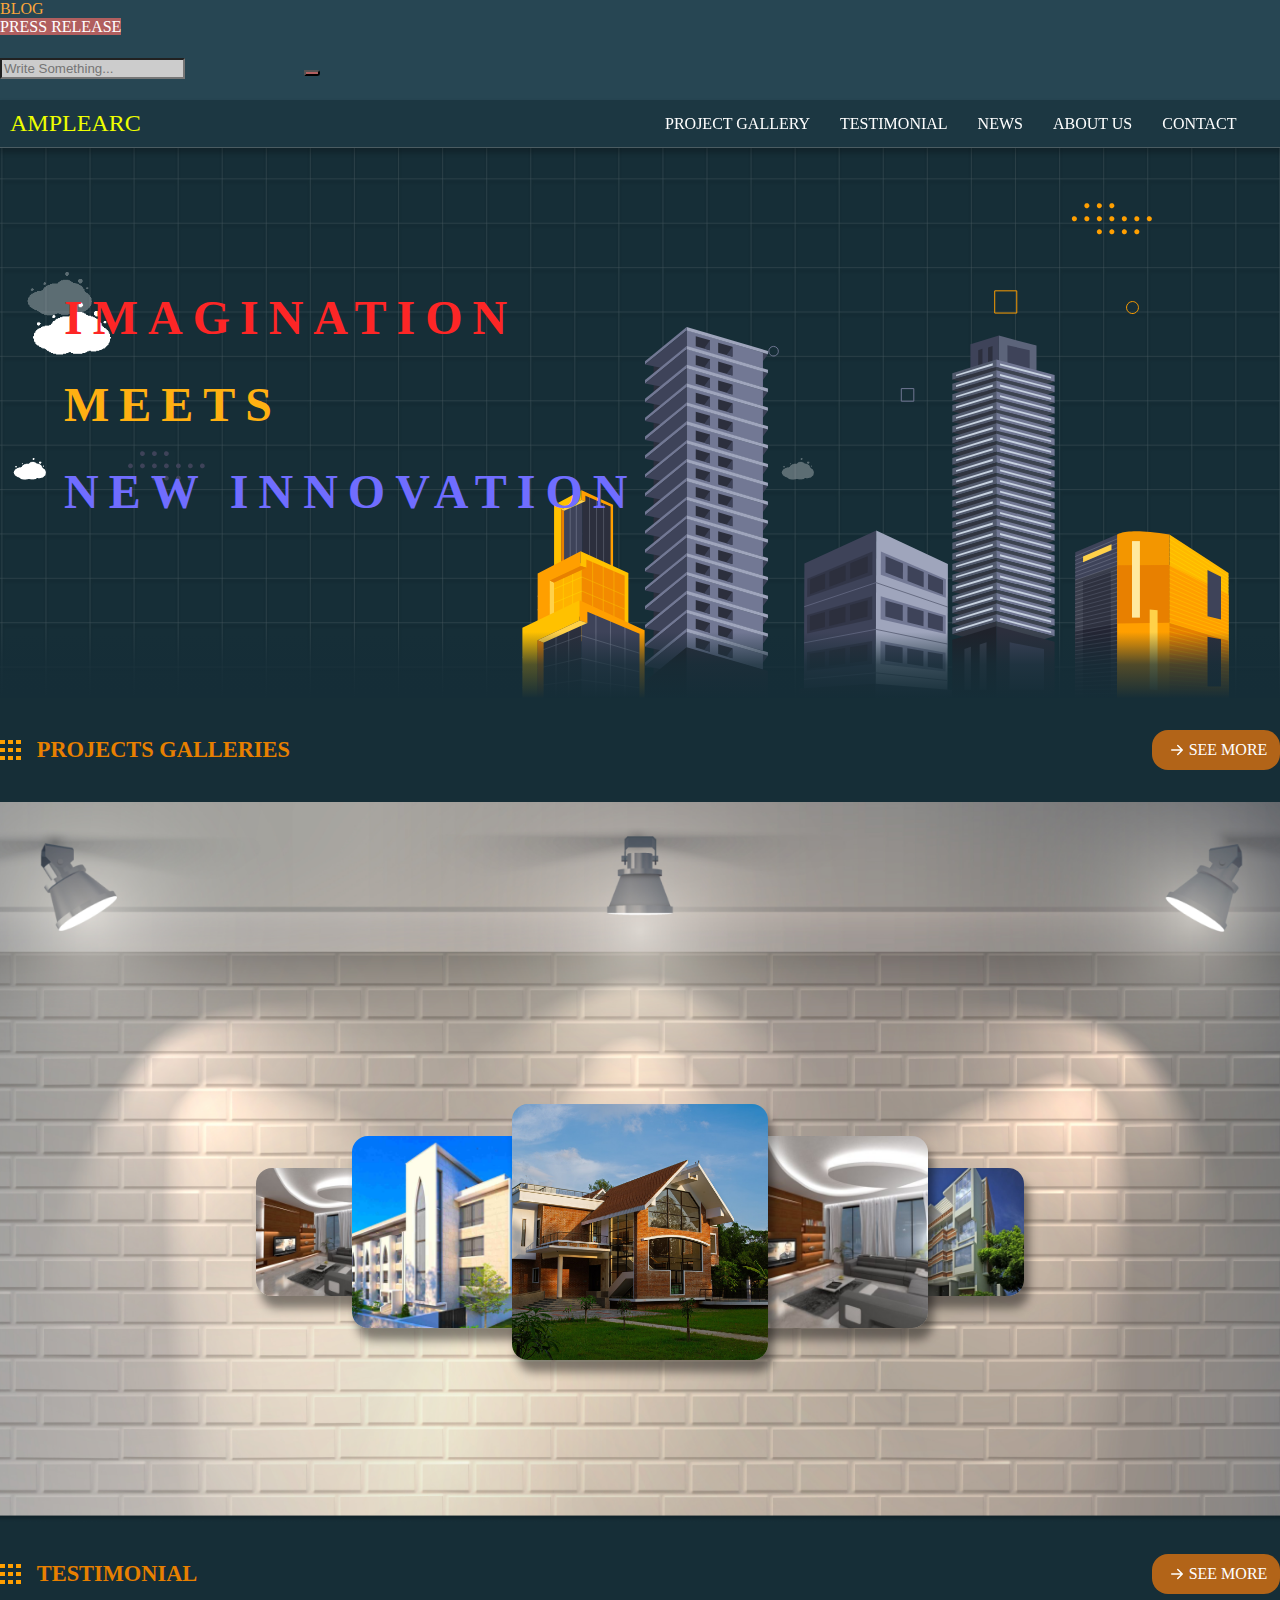
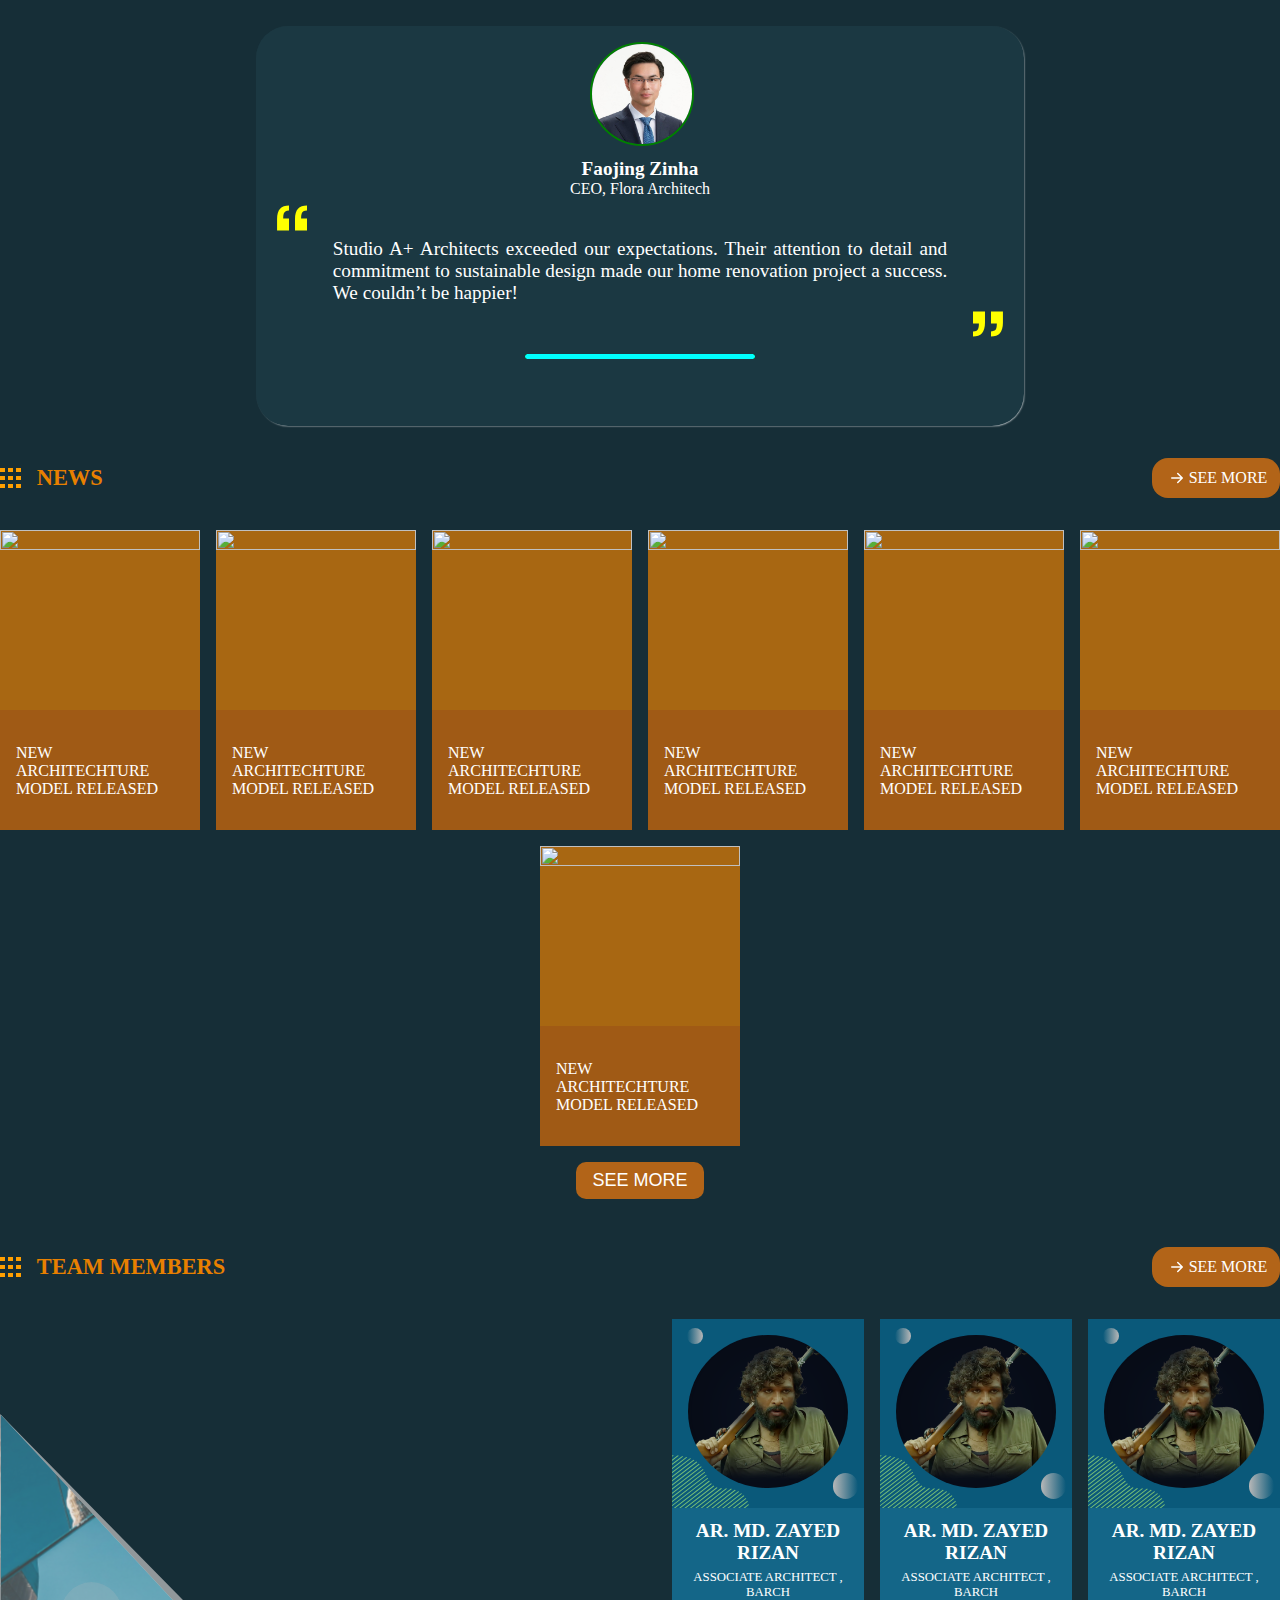
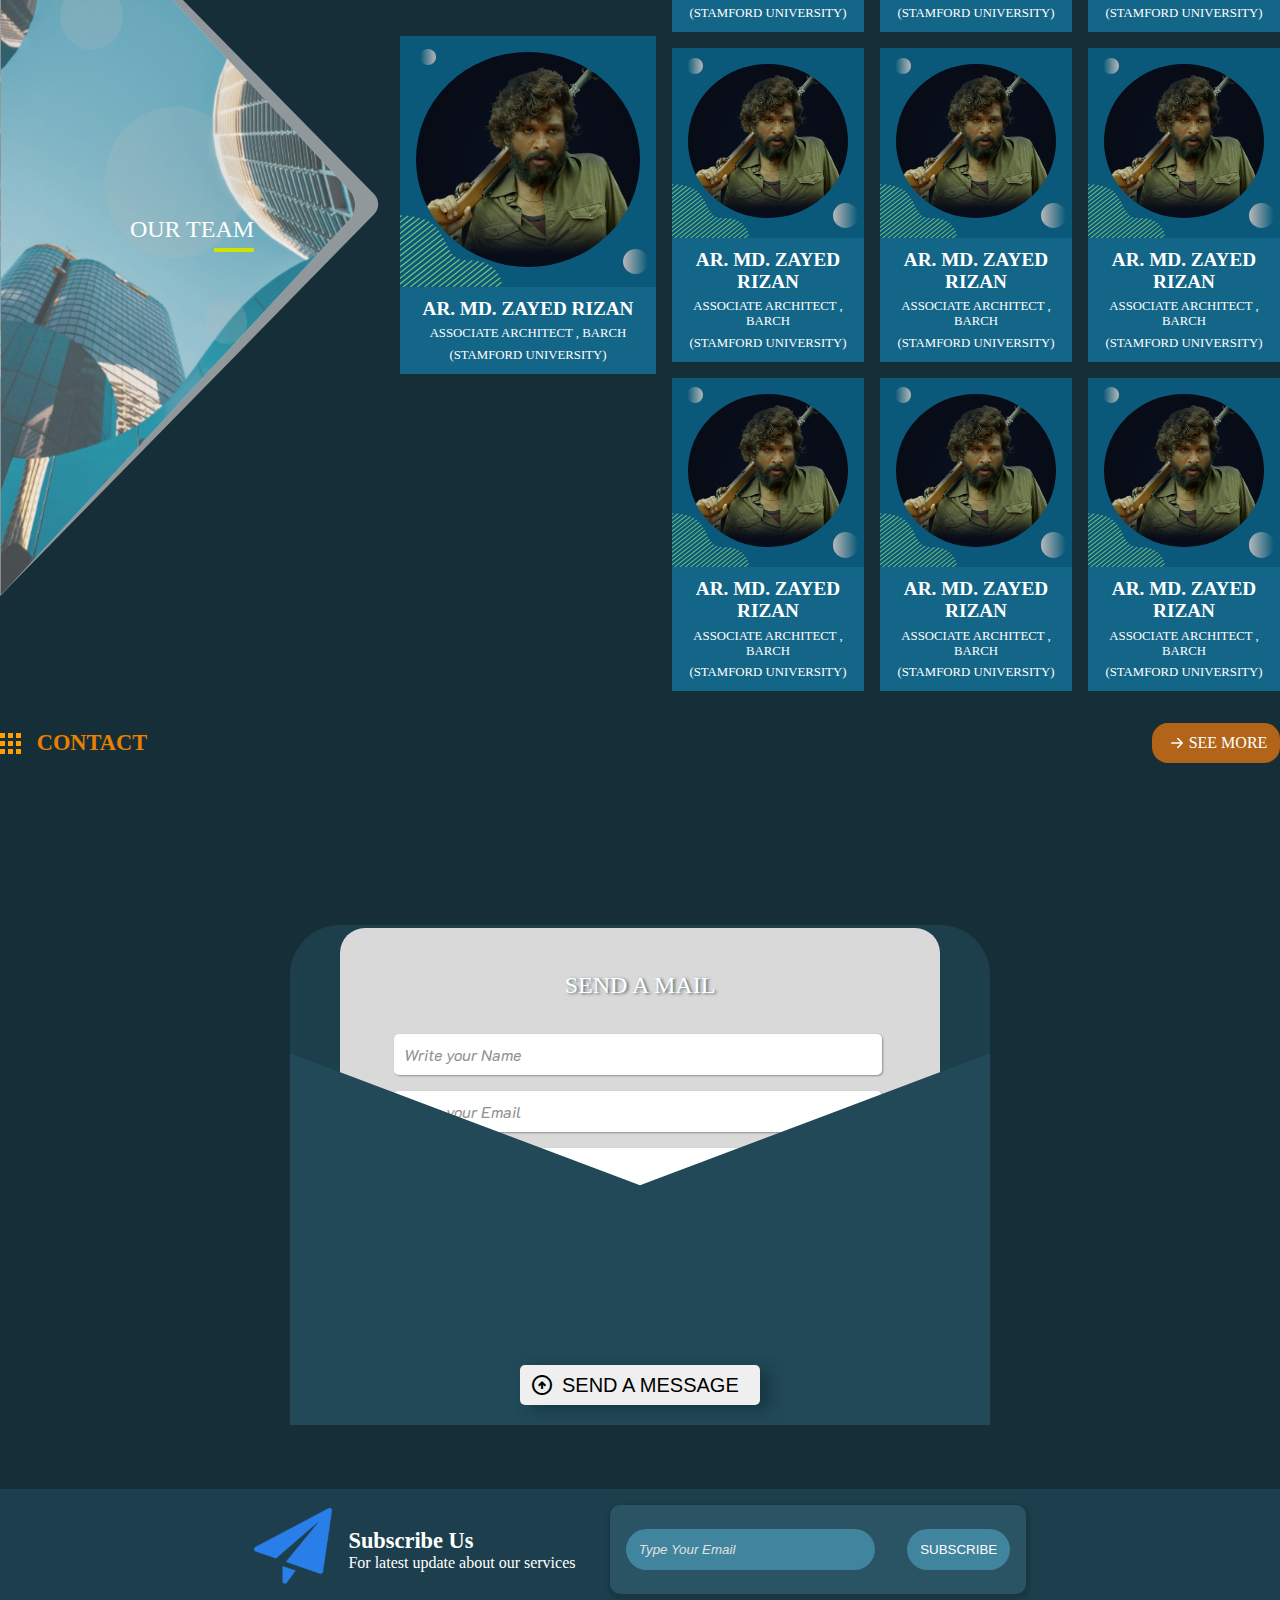
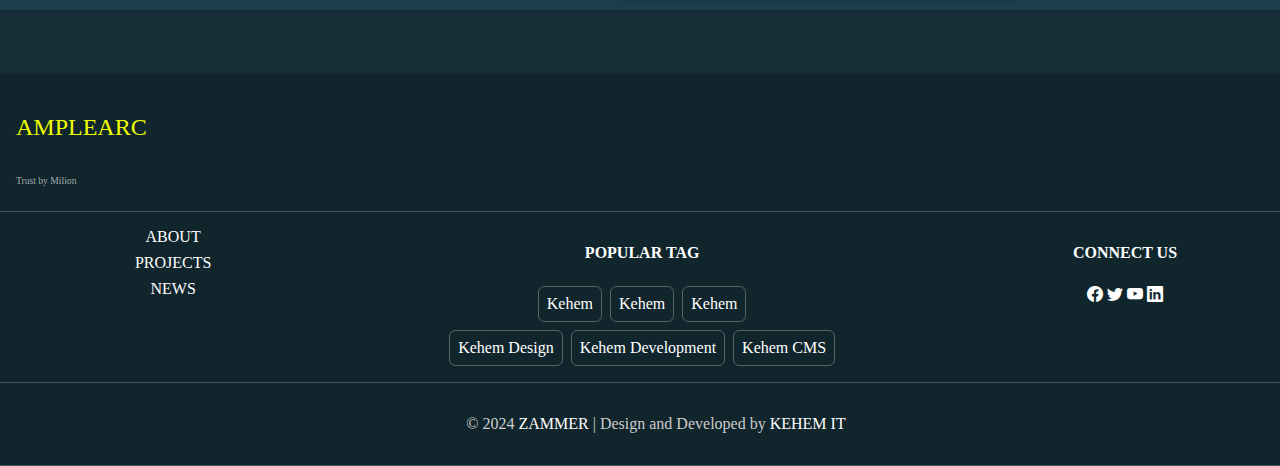
==== commit fbdcc329: "parallax bottom svg added" ====
--- a/index.html
+++ b/index.html
@@ -118,7 +118,7 @@
             <h1>NEW INNOVATION</h1>
         </div>
         <div class="ohp-bottomTop">
-            <img src="bottom.svg" alt="">
+            <img src="svgs/bottom.svg" alt="">
         </div>
     </div>
     <!---------------------------------------
